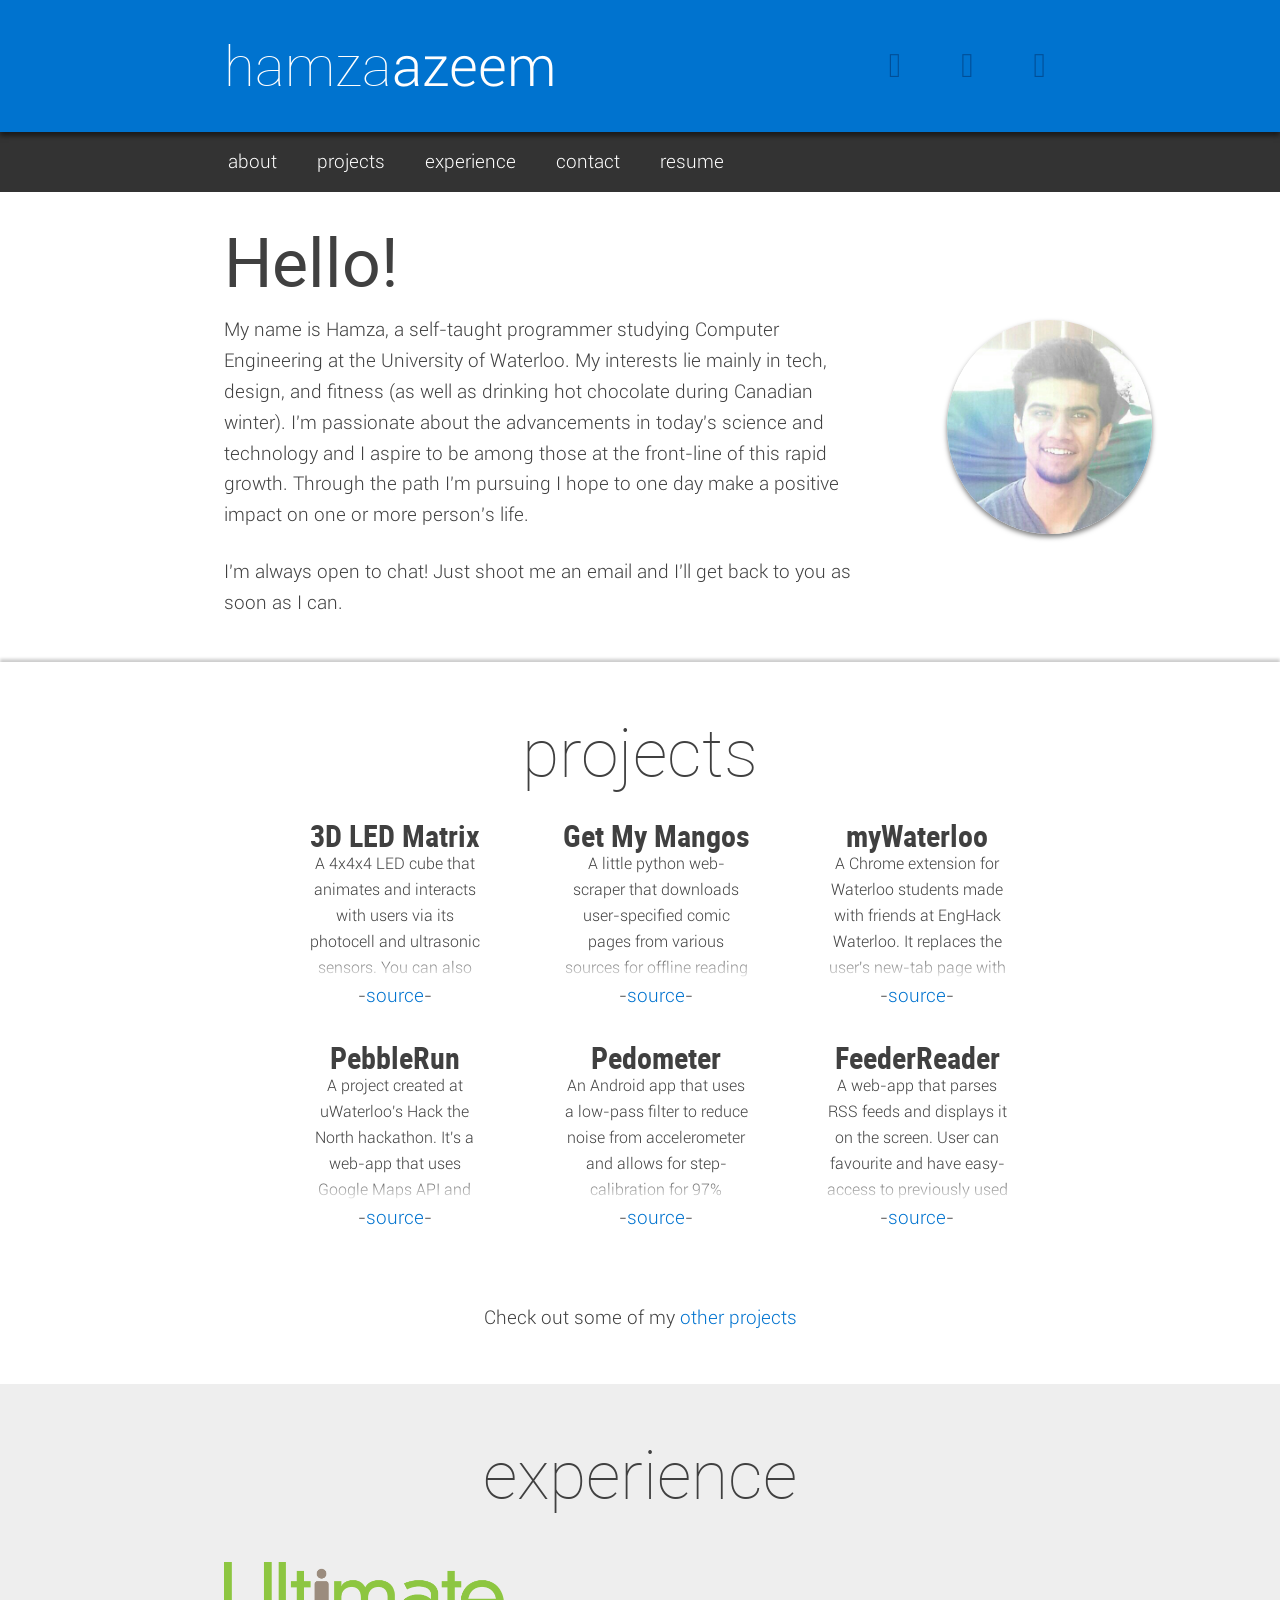
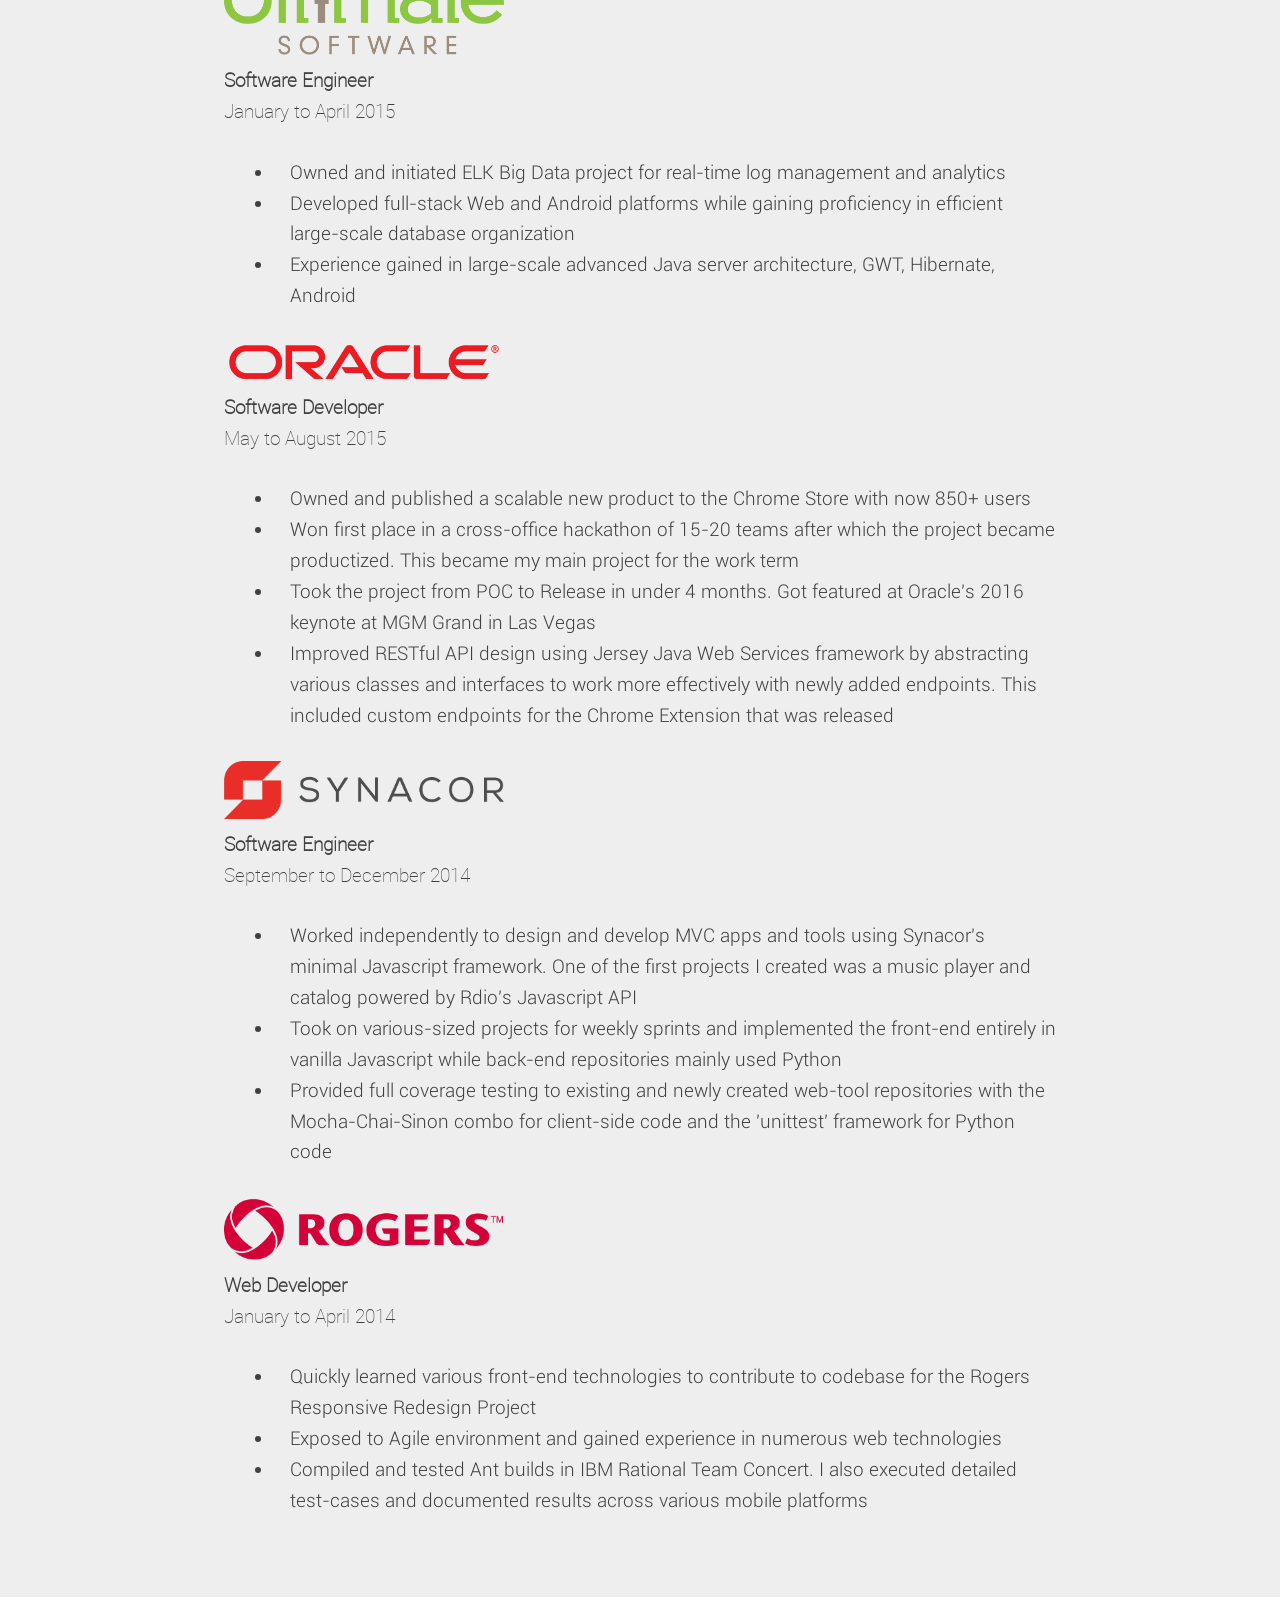
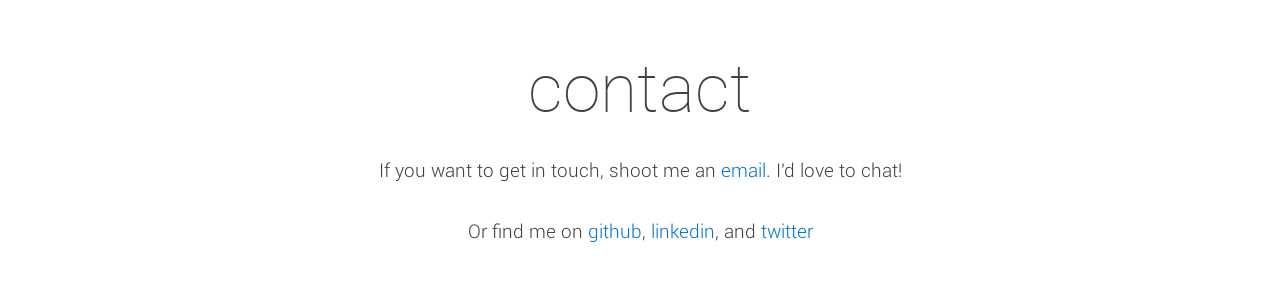
==== index.html @ fb61b5f9 "Updated index and images" ====
<!doctype html><html><head><meta charset=utf-8><meta http-equiv=X-UA-Compatible content="IE=edge"><meta name=viewport content="width=device-width, initial-scale=1"><title>Hamza Azeem</title><link rel=manifest href=manifest.json><meta name=mobile-web-app-capable content=yes><meta name=viewport content="width=device-width, initial-scale=1.0, maximum-scale=1.0, user-scalable=no"><meta name=HandheldFriendly content=true><meta name=application-name content="Hamza Azeem Personal Site"><meta name=description content="Hamza Azeem's personal site"><link rel=icon sizes=192x192 href=images/touch/chrome-touch-icon-192x192.png><link rel="shortcut icon" href=images/webicon.png><meta name=apple-mobile-web-app-capable content=yes><meta name=apple-mobile-web-app-status-bar-style content=black><meta name=apple-mobile-web-app-title content="Hamza Azeem Personal Site"><link rel=apple-touch-icon href=images/touch/apple-touch-icon.png><meta name=msapplication-TileImage content=images/touch/ms-touch-icon-144x144-precomposed.png><meta name=msapplication-TileColor content=#3372DF><meta name=theme-color content=#0073CF><link rel=stylesheet href=styles/main.css></head><body><div id=top-wrap><header class="app-bar promote-layer"><div class=app-bar-container><button class="menu fa fa-bars"></button><h1 class=logo>hamza<span>azeem</span></h1><div id=profile-icons><ul id=icon-list><li><a href=mailto:hamzaazeem1@gmail.com class="fa fa-envelope"></a></li><li><a href=http://github.com/hamzaazeem class="fa fa-github-alt" target=_blank></a></li><li><a href=http://linkedin.com/in/hamzaazeem class="fa fa-linkedin" target=_blank></a></li></ul></div><section class=app-bar-actions></section></div></header><nav class="navdrawer-container promote-layer"><h4>MENU</h4><ul><li><a href=#>about</a></li><li><a href=#projects_head>projects</a></li><li><a href=#experience_head>experience</a></li><li><a href=#contact>contact</a></li><li><a href=resume.pdf>resume</a></li></ul></nav></div><div id=container><section id=about><img src=./images/me.jpg alt=selfpic id=pic><div class=wrap><h1>Hello!</h1><p>My name is Hamza, a self-taught programmer studying Computer Engineering at the University of Waterloo. My interests lie mainly in tech, design, and fitness (as well as drinking hot chocolate during Canadian winter). I'm passionate about the advancements in today's science and technology and I aspire to be among those at the front-line of this rapid growth. Through the path I'm pursuing I hope to one day make a positive impact on one or more person's life.</p><br><p>I'm always open to chat! Just shoot me an email and I'll get back to you as soon as I can.</p></div></section><main><section id=projects><div class=wrap><h1 id=projects_head>projects</h1><ul id=projects-list><li><h3>3D LED Matrix</h3><p class=project-desc>A 4x4x4 LED cube that animates and interacts with users via its photocell and ultrasonic sensors. You can also control specific LEDs through a bluetooth module with an Android device<br></p><span class=read-more></span><p>-<a href=http://github.com/HamzaAzeem/Three_Dimensional_LED_Matrix target=_blank>source</a>-</p><br></li><li><h3>Get My Mangos</h3><p class=project-desc>A little python web-scraper that downloads user-specified comic pages from various sources for offline reading<br></p><span class=read-more></span><p>-<a href=http://github.com/HamzaAzeem/get_my_mangos target=_blank>source</a>-</p><br></li><li><h3>myWaterloo</h3><p class=project-desc>A Chrome extension for Waterloo students made with friends at EngHack Waterloo. It replaces the user's new-tab page with cafeteria menu, a todo list, weather, and more<br></p><span class=read-more></span><p>-<a href=https://github.com/RaunaqSuri/ENGHACK-2014 target=_blank>source</a>-</p><br></li><li><h3>PebbleRun</h3><p class=project-desc>A project created at uWaterloo's Hack the North hackathon. It's a web-app that uses Google Maps API and loads routes to the user's Pebble watch for offline navigation for their bike-ride or morning/afternoon jog<br></p><span class=read-more></span><p>-<a href=http://github.com/HamzaAzeem/PebbleRun target=_blank>source</a>-</p><br></li><li><h3>Pedometer</h3><p class=project-desc>An Android app that uses a low-pass filter to reduce noise from accelerometer and allows for step-calibration for 97% accuracy<br></p><span class=read-more></span><p>-<a href=http://github.com/HamzaAzeem/Pedometer target=_blank>source</a>-</p><br></li><li><h3>FeederReader</h3><p class=project-desc>A web-app that parses RSS feeds and displays it on the screen. User can favourite and have easy-access to previously used RSS feeds<br></p><span class=read-more></span><p>-<a href=http://github.com/HamzaAzeem/FeederReader target=_blank>source</a>-</p><br></li></ul><p id=more-projects>Check out some of my <a href="http://github.com/HamzaAzeem/">other projects</a></p></div></section><section id=experience><div class=wrap><h1 id=experience_head>experience</h1><div class=job id=ultimate><div class=company-logo-holder><a href=http://ultimatesoftware.com><img src=./images/ultimate.png alt="Ultimate logo"></a><p class=job-title><b>Software Engineer</b><br>January to April 2015</p></div><ul class=job-desc><li>Owned and initiated ELK Big Data project for real-time log management and analytics</li><li>Developed full-stack Web and Android platforms while gaining proficiency in efficient large-scale database organization</li><li>Experience gained in large-scale advanced Java server architecture, GWT, Hibernate, Android</li></ul></div><div class=job id=oracle><div class=company-logo-holder><a href=http://oracle.com><img src=./images/oracle.png alt="Oracle logo"></a><p class=job-title><b>Software Developer</b><br>May to August 2015</p></div><ul class=job-desc><li>Owned and published a scalable new product to the Chrome Store with now 850+ users</li><li>Won first place in a cross-office hackathon of 15-20 teams after which the project became productized. This became my main project for the work term</li><li>Took the project from POC to Release in under 4 months. Got featured at Oracle's 2016 keynote at MGM Grand in Las Vegas</li><li>Improved RESTful API design using Jersey Java Web Services framework by abstracting various classes and interfaces to work more effectively with newly added endpoints. This included custom endpoints for the Chrome Extension that was released</li></ul></div><div class=job id=synacor><div class=company-logo-holder><a href=http://synacor.com><img src=./images/synacor.png alt="Synacor logo"></a><p class=job-title><b>Software Engineer</b><br>September to December 2014</p></div><ul class=job-desc><li>Worked independently to design and develop MVC apps and tools using Synacor's minimal Javascript framework. One of the first projects I created was a music player and catalog powered by Rdio's Javascript API</li><li>Took on various-sized projects for weekly sprints and implemented the front-end entirely in vanilla Javascript while back-end repositories mainly used Python</li><li>Provided full coverage testing to existing and newly created web-tool repositories with the Mocha-Chai-Sinon combo for client-side code and the 'unittest' framework for Python code</li></ul></div><div class=job id=rogers><div class=company-logo-holder><a href=http://rogers.com><img src=./images/rogers.png alt="Rogers logo"></a><p class=job-title><b>Web Developer</b><br>January to April 2014</p></div><ul class=job-desc><li>Quickly learned various front-end technologies to contribute to codebase for the Rogers Responsive Redesign Project</li><li>Exposed to Agile environment and gained experience in numerous web technologies</li><li>Compiled and tested Ant builds in IBM Rational Team Concert. I also executed detailed test-cases and documented results across various mobile platforms</li></ul></div></div></section><section id=contact><div class=wrap><h1>contact</h1><p>If you want to get in touch, shoot me an <a href=mailto:hamzaazeem1@gmail.com>email</a>. I'd love to chat!</p><p>Or find me on <a href=http://github.com/HamzaAzeem>github</a>, <a href=http://linkedin.com/in/HamzaAzeem>linkedin</a>, and <a href=http://twitter.com/hamzaazeem_>twitter</a></p></div></section></main></div><script src=scripts/main.min.js></script><script>
      (function(i,s,o,g,r,a,m){i['GoogleAnalyticsObject']=r;i[r]=i[r]||function(){
      (i[r].q=i[r].q||[]).push(arguments)},i[r].l=1*new Date();a=s.createElement(o),
      m=s.getElementsByTagName(o)[0];a.async=1;a.src=g;m.parentNode.insertBefore(a,m)
      })(window,document,'script','//www.google-analytics.com/analytics.js','ga');

      ga('create', 'UA-51267004-3', 'auto');
      ga('send', 'pageview');
  </script></body></html>
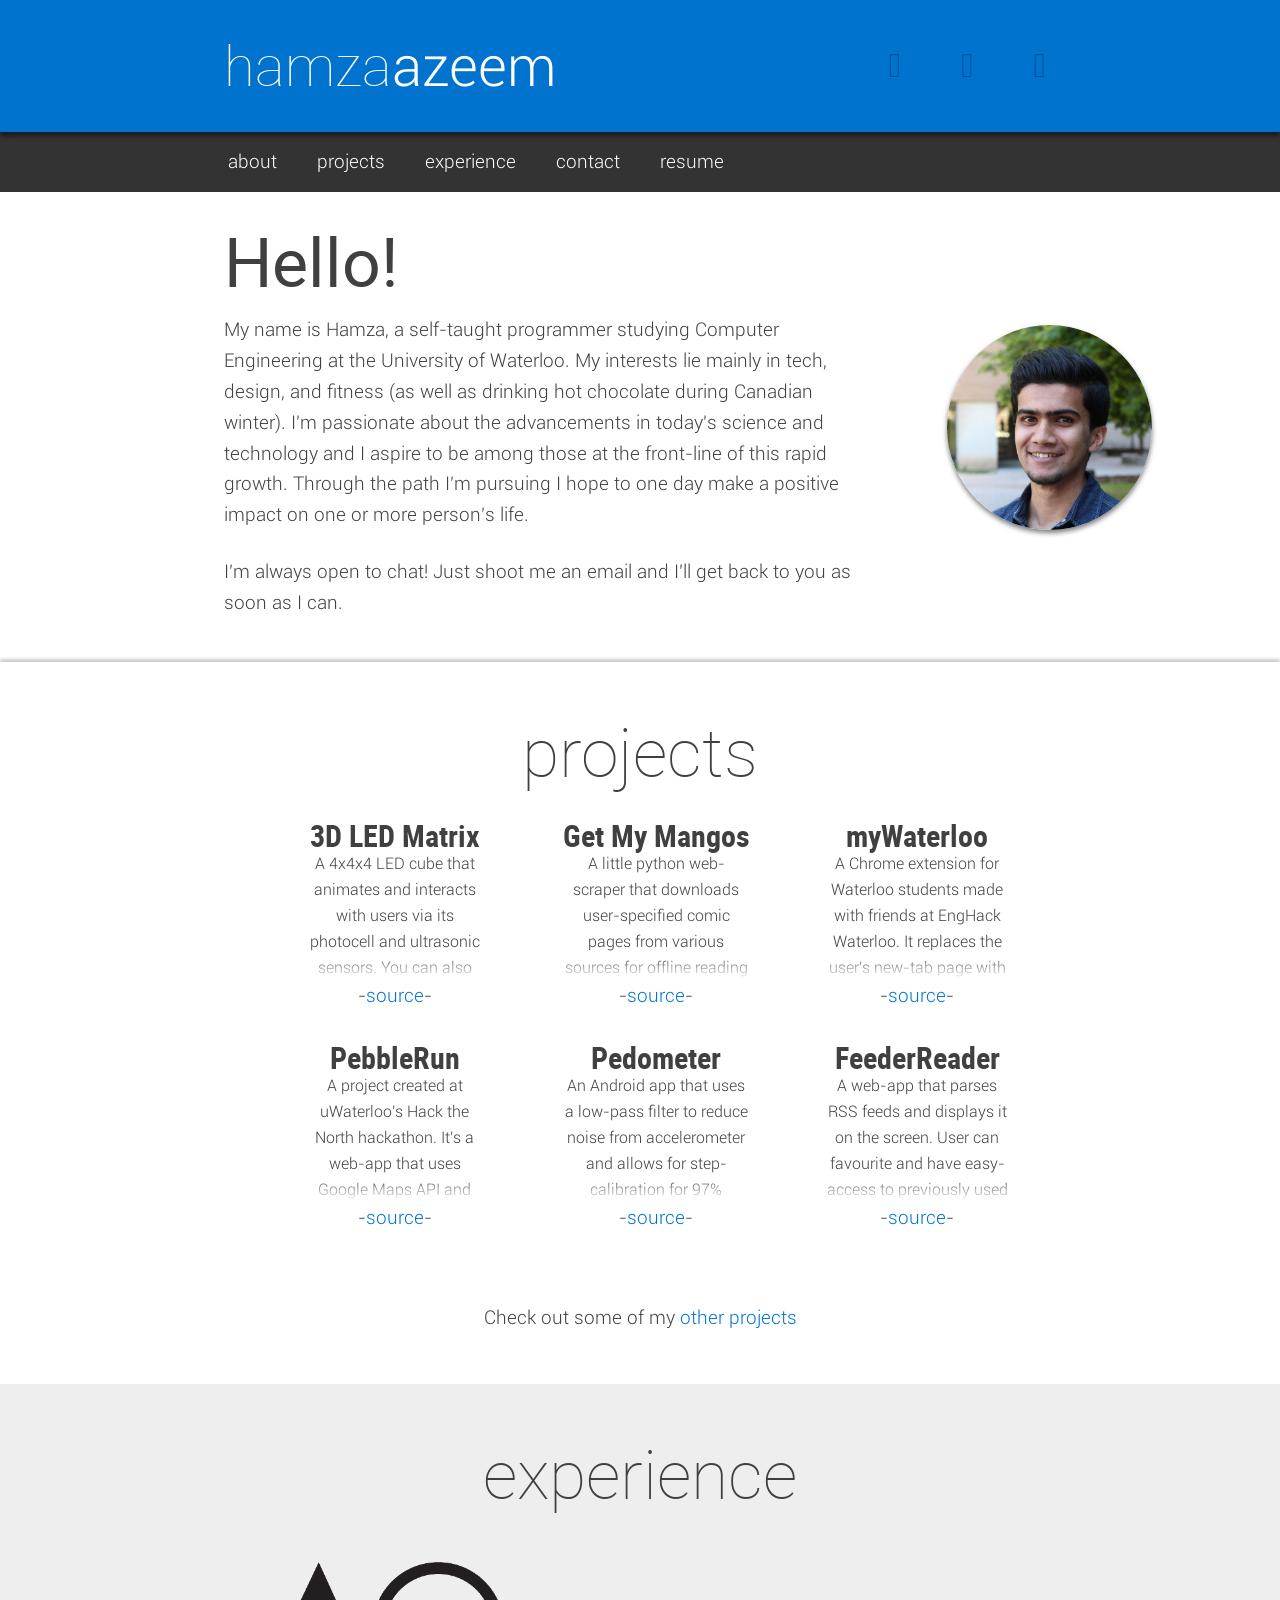
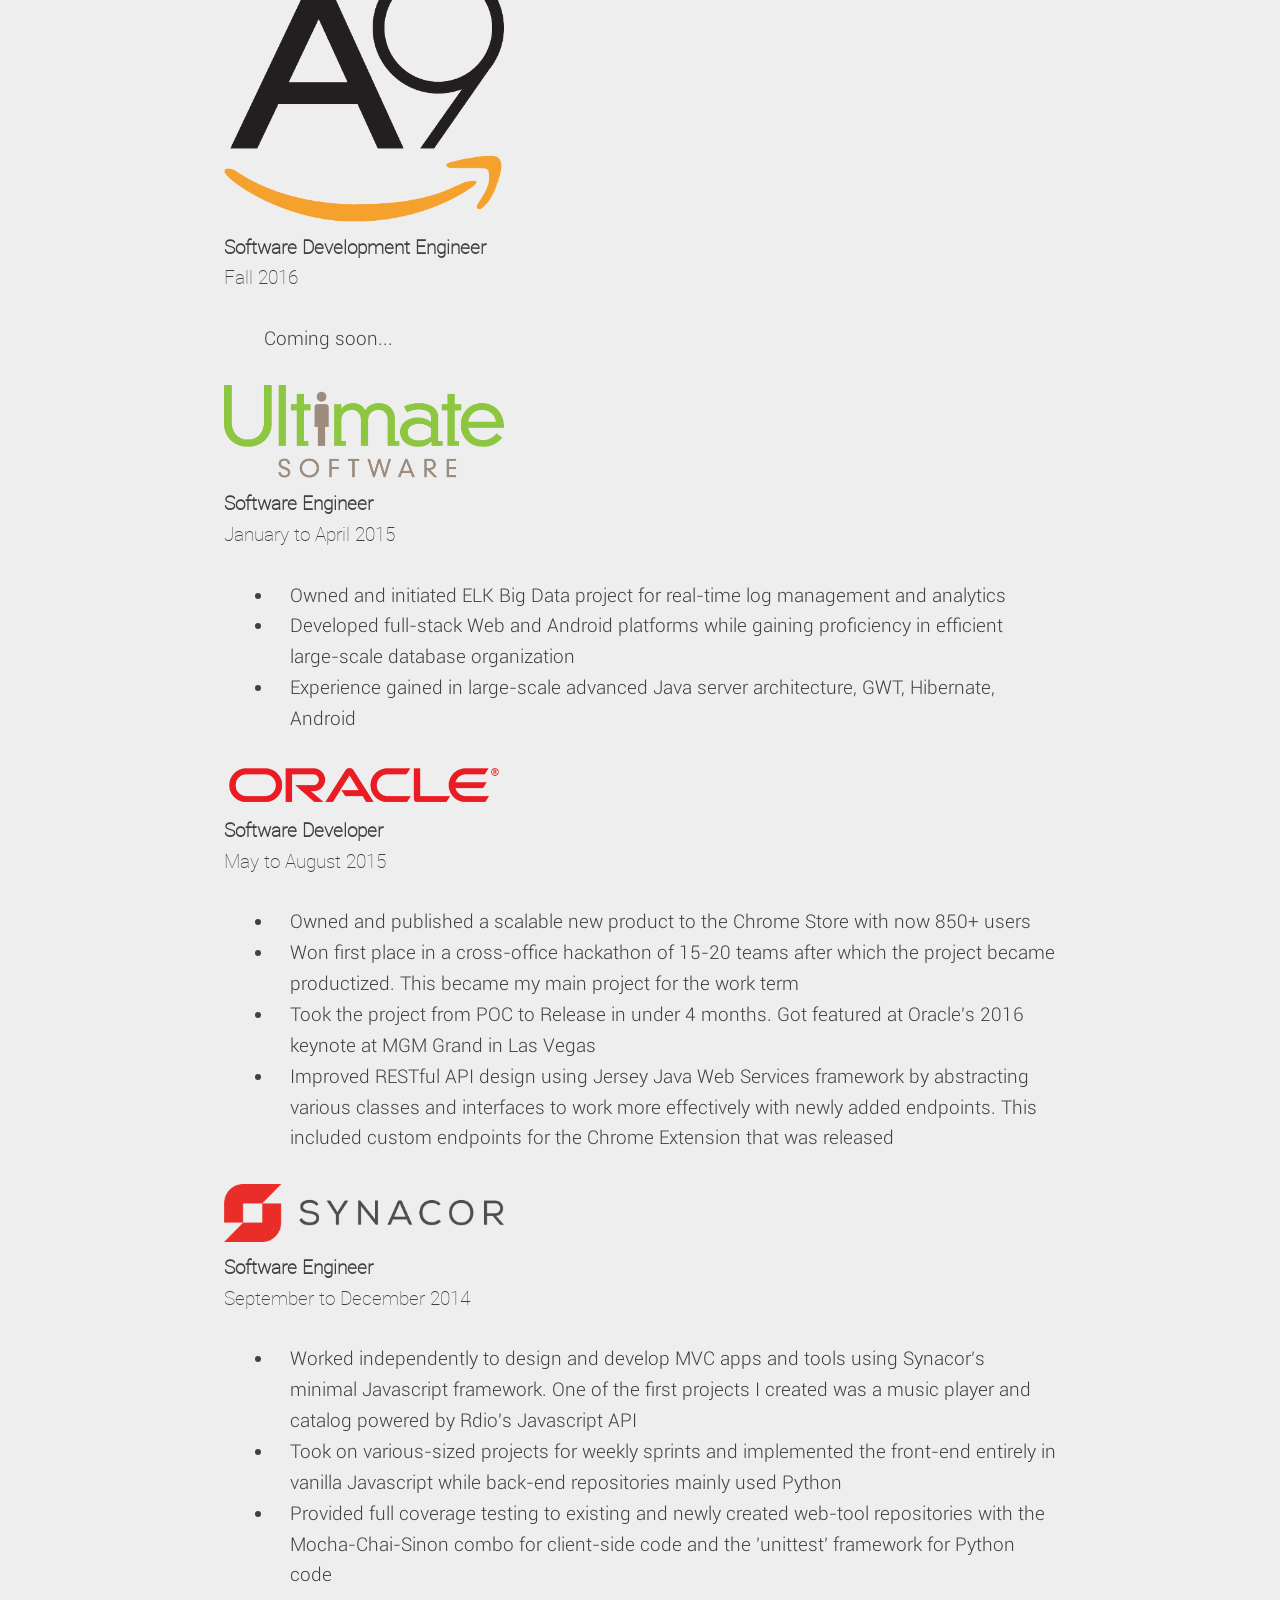
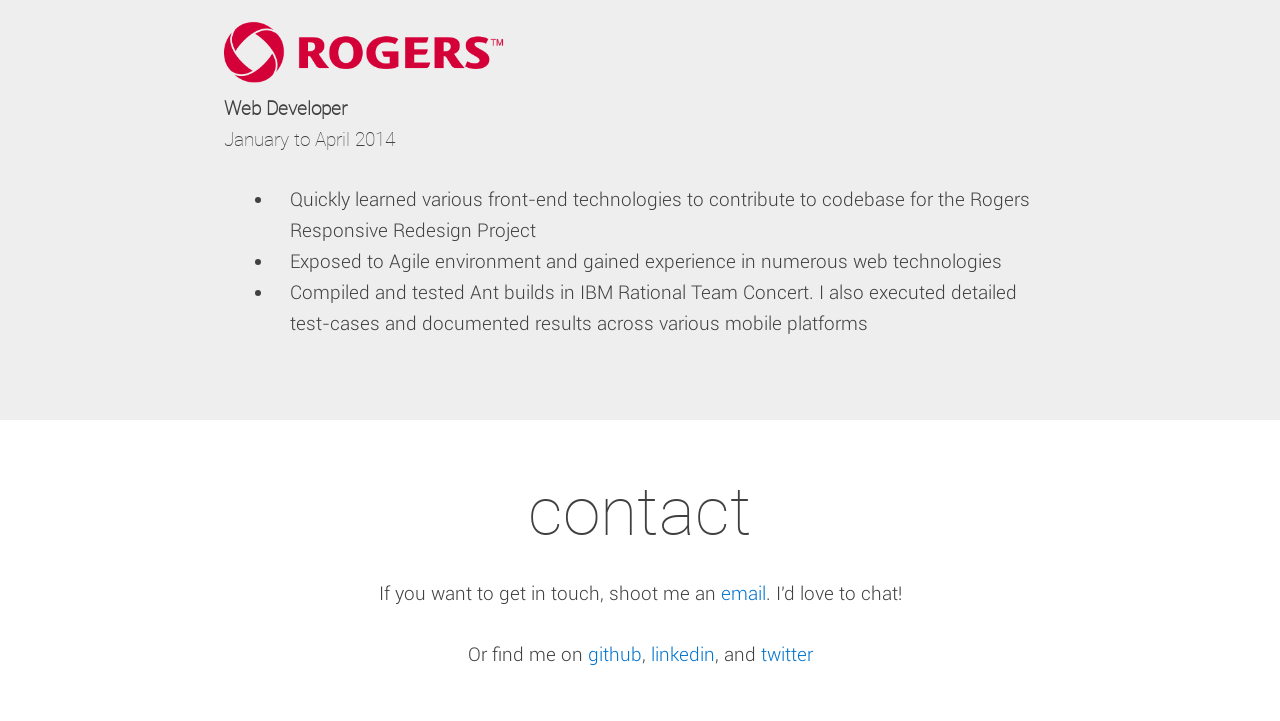
==== commit 7d5b23d3: "A9 init" ====
--- a/index.html
+++ b/index.html
@@ -1,4 +1,4 @@
-<!doctype html><html><head><meta charset=utf-8><meta http-equiv=X-UA-Compatible content="IE=edge"><meta name=viewport content="width=device-width, initial-scale=1"><title>Hamza Azeem</title><link rel=manifest href=manifest.json><meta name=mobile-web-app-capable content=yes><meta name=viewport content="width=device-width, initial-scale=1.0, maximum-scale=1.0, user-scalable=no"><meta name=HandheldFriendly content=true><meta name=application-name content="Hamza Azeem Personal Site"><meta name=description content="Hamza Azeem's personal site"><link rel=icon sizes=192x192 href=images/touch/chrome-touch-icon-192x192.png><link rel="shortcut icon" href=images/webicon.png><meta name=apple-mobile-web-app-capable content=yes><meta name=apple-mobile-web-app-status-bar-style content=black><meta name=apple-mobile-web-app-title content="Hamza Azeem Personal Site"><link rel=apple-touch-icon href=images/touch/apple-touch-icon.png><meta name=msapplication-TileImage content=images/touch/ms-touch-icon-144x144-precomposed.png><meta name=msapplication-TileColor content=#3372DF><meta name=theme-color content=#0073CF><link rel=stylesheet href=styles/main.css></head><body><div id=top-wrap><header class="app-bar promote-layer"><div class=app-bar-container><button class="menu fa fa-bars"></button><h1 class=logo>hamza<span>azeem</span></h1><div id=profile-icons><ul id=icon-list><li><a href=mailto:hamzaazeem1@gmail.com class="fa fa-envelope"></a></li><li><a href=http://github.com/hamzaazeem class="fa fa-github-alt" target=_blank></a></li><li><a href=http://linkedin.com/in/hamzaazeem class="fa fa-linkedin" target=_blank></a></li></ul></div><section class=app-bar-actions></section></div></header><nav class="navdrawer-container promote-layer"><h4>MENU</h4><ul><li><a href=#>about</a></li><li><a href=#projects_head>projects</a></li><li><a href=#experience_head>experience</a></li><li><a href=#contact>contact</a></li><li><a href=resume.pdf>resume</a></li></ul></nav></div><div id=container><section id=about><img src=./images/me.jpg alt=selfpic id=pic><div class=wrap><h1>Hello!</h1><p>My name is Hamza, a self-taught programmer studying Computer Engineering at the University of Waterloo. My interests lie mainly in tech, design, and fitness (as well as drinking hot chocolate during Canadian winter). I'm passionate about the advancements in today's science and technology and I aspire to be among those at the front-line of this rapid growth. Through the path I'm pursuing I hope to one day make a positive impact on one or more person's life.</p><br><p>I'm always open to chat! Just shoot me an email and I'll get back to you as soon as I can.</p></div></section><main><section id=projects><div class=wrap><h1 id=projects_head>projects</h1><ul id=projects-list><li><h3>3D LED Matrix</h3><p class=project-desc>A 4x4x4 LED cube that animates and interacts with users via its photocell and ultrasonic sensors. You can also control specific LEDs through a bluetooth module with an Android device<br></p><span class=read-more></span><p>-<a href=http://github.com/HamzaAzeem/Three_Dimensional_LED_Matrix target=_blank>source</a>-</p><br></li><li><h3>Get My Mangos</h3><p class=project-desc>A little python web-scraper that downloads user-specified comic pages from various sources for offline reading<br></p><span class=read-more></span><p>-<a href=http://github.com/HamzaAzeem/get_my_mangos target=_blank>source</a>-</p><br></li><li><h3>myWaterloo</h3><p class=project-desc>A Chrome extension for Waterloo students made with friends at EngHack Waterloo. It replaces the user's new-tab page with cafeteria menu, a todo list, weather, and more<br></p><span class=read-more></span><p>-<a href=https://github.com/RaunaqSuri/ENGHACK-2014 target=_blank>source</a>-</p><br></li><li><h3>PebbleRun</h3><p class=project-desc>A project created at uWaterloo's Hack the North hackathon. It's a web-app that uses Google Maps API and loads routes to the user's Pebble watch for offline navigation for their bike-ride or morning/afternoon jog<br></p><span class=read-more></span><p>-<a href=http://github.com/HamzaAzeem/PebbleRun target=_blank>source</a>-</p><br></li><li><h3>Pedometer</h3><p class=project-desc>An Android app that uses a low-pass filter to reduce noise from accelerometer and allows for step-calibration for 97% accuracy<br></p><span class=read-more></span><p>-<a href=http://github.com/HamzaAzeem/Pedometer target=_blank>source</a>-</p><br></li><li><h3>FeederReader</h3><p class=project-desc>A web-app that parses RSS feeds and displays it on the screen. User can favourite and have easy-access to previously used RSS feeds<br></p><span class=read-more></span><p>-<a href=http://github.com/HamzaAzeem/FeederReader target=_blank>source</a>-</p><br></li></ul><p id=more-projects>Check out some of my <a href="http://github.com/HamzaAzeem/">other projects</a></p></div></section><section id=experience><div class=wrap><h1 id=experience_head>experience</h1><div class=job id=ultimate><div class=company-logo-holder><a href=http://ultimatesoftware.com><img src=./images/ultimate.png alt="Ultimate logo"></a><p class=job-title><b>Software Engineer</b><br>January to April 2015</p></div><ul class=job-desc><li>Owned and initiated ELK Big Data project for real-time log management and analytics</li><li>Developed full-stack Web and Android platforms while gaining proficiency in efficient large-scale database organization</li><li>Experience gained in large-scale advanced Java server architecture, GWT, Hibernate, Android</li></ul></div><div class=job id=oracle><div class=company-logo-holder><a href=http://oracle.com><img src=./images/oracle.png alt="Oracle logo"></a><p class=job-title><b>Software Developer</b><br>May to August 2015</p></div><ul class=job-desc><li>Owned and published a scalable new product to the Chrome Store with now 850+ users</li><li>Won first place in a cross-office hackathon of 15-20 teams after which the project became productized. This became my main project for the work term</li><li>Took the project from POC to Release in under 4 months. Got featured at Oracle's 2016 keynote at MGM Grand in Las Vegas</li><li>Improved RESTful API design using Jersey Java Web Services framework by abstracting various classes and interfaces to work more effectively with newly added endpoints. This included custom endpoints for the Chrome Extension that was released</li></ul></div><div class=job id=synacor><div class=company-logo-holder><a href=http://synacor.com><img src=./images/synacor.png alt="Synacor logo"></a><p class=job-title><b>Software Engineer</b><br>September to December 2014</p></div><ul class=job-desc><li>Worked independently to design and develop MVC apps and tools using Synacor's minimal Javascript framework. One of the first projects I created was a music player and catalog powered by Rdio's Javascript API</li><li>Took on various-sized projects for weekly sprints and implemented the front-end entirely in vanilla Javascript while back-end repositories mainly used Python</li><li>Provided full coverage testing to existing and newly created web-tool repositories with the Mocha-Chai-Sinon combo for client-side code and the 'unittest' framework for Python code</li></ul></div><div class=job id=rogers><div class=company-logo-holder><a href=http://rogers.com><img src=./images/rogers.png alt="Rogers logo"></a><p class=job-title><b>Web Developer</b><br>January to April 2014</p></div><ul class=job-desc><li>Quickly learned various front-end technologies to contribute to codebase for the Rogers Responsive Redesign Project</li><li>Exposed to Agile environment and gained experience in numerous web technologies</li><li>Compiled and tested Ant builds in IBM Rational Team Concert. I also executed detailed test-cases and documented results across various mobile platforms</li></ul></div></div></section><section id=contact><div class=wrap><h1>contact</h1><p>If you want to get in touch, shoot me an <a href=mailto:hamzaazeem1@gmail.com>email</a>. I'd love to chat!</p><p>Or find me on <a href=http://github.com/HamzaAzeem>github</a>, <a href=http://linkedin.com/in/HamzaAzeem>linkedin</a>, and <a href=http://twitter.com/hamzaazeem_>twitter</a></p></div></section></main></div><script src=scripts/main.min.js></script><script>
+<!doctype html><html><head><meta charset=utf-8><meta http-equiv=X-UA-Compatible content="IE=edge"><meta name=viewport content="width=device-width, initial-scale=1"><title>Hamza Azeem</title><link rel=manifest href=manifest.json><meta name=mobile-web-app-capable content=yes><meta name=viewport content="width=device-width, initial-scale=1.0, maximum-scale=1.0, user-scalable=no"><meta name=HandheldFriendly content=true><meta name=application-name content="Hamza Azeem Personal Site"><meta name=description content="Hamza Azeem's personal site"><link rel=icon sizes=192x192 href=images/touch/chrome-touch-icon-192x192.png><link rel="shortcut icon" href=images/webicon.png><meta name=apple-mobile-web-app-capable content=yes><meta name=apple-mobile-web-app-status-bar-style content=black><meta name=apple-mobile-web-app-title content="Hamza Azeem Personal Site"><link rel=apple-touch-icon href=images/touch/apple-touch-icon.png><meta name=msapplication-TileImage content=images/touch/ms-touch-icon-144x144-precomposed.png><meta name=msapplication-TileColor content=#3372DF><meta name=theme-color content=#0073CF><link rel=stylesheet href=styles/main.css></head><body><div id=top-wrap><header class="app-bar promote-layer"><div class=app-bar-container><button class="menu fa fa-bars"></button><h1 class=logo>hamza<span>azeem</span></h1><div id=profile-icons><ul id=icon-list><li><a href=mailto:hamzaazeem1@gmail.com class="fa fa-envelope"></a></li><li><a href=http://github.com/hamzaazeem class="fa fa-github-alt" target=_blank></a></li><li><a href=http://linkedin.com/in/hamzaazeem class="fa fa-linkedin" target=_blank></a></li></ul></div><section class=app-bar-actions></section></div></header><nav class="navdrawer-container promote-layer"><h4>MENU</h4><ul><li><a href=#>about</a></li><li><a href=#projects_head>projects</a></li><li><a href=#experience_head>experience</a></li><li><a href=#contact>contact</a></li><li><a href=resume.pdf>resume</a></li></ul></nav></div><div id=container><section id=about><img src=./images/me.jpg alt=selfpic id=pic><div class=wrap><h1>Hello!</h1><p>My name is Hamza, a self-taught programmer studying Computer Engineering at the University of Waterloo. My interests lie mainly in tech, design, and fitness (as well as drinking hot chocolate during Canadian winter). I'm passionate about the advancements in today's science and technology and I aspire to be among those at the front-line of this rapid growth. Through the path I'm pursuing I hope to one day make a positive impact on one or more person's life.</p><br><p>I'm always open to chat! Just shoot me an email and I'll get back to you as soon as I can.</p></div></section><main><section id=projects><div class=wrap><h1 id=projects_head>projects</h1><ul id=projects-list><li><h3>3D LED Matrix</h3><p class=project-desc>A 4x4x4 LED cube that animates and interacts with users via its photocell and ultrasonic sensors. You can also control specific LEDs through a bluetooth module with an Android device<br></p><span class=read-more></span><p>-<a href=http://github.com/HamzaAzeem/Three_Dimensional_LED_Matrix target=_blank>source</a>-</p><br></li><li><h3>Get My Mangos</h3><p class=project-desc>A little python web-scraper that downloads user-specified comic pages from various sources for offline reading<br></p><span class=read-more></span><p>-<a href=http://github.com/HamzaAzeem/get_my_mangos target=_blank>source</a>-</p><br></li><li><h3>myWaterloo</h3><p class=project-desc>A Chrome extension for Waterloo students made with friends at EngHack Waterloo. It replaces the user's new-tab page with cafeteria menu, a todo list, weather, and more<br></p><span class=read-more></span><p>-<a href=https://github.com/RaunaqSuri/ENGHACK-2014 target=_blank>source</a>-</p><br></li><li><h3>PebbleRun</h3><p class=project-desc>A project created at uWaterloo's Hack the North hackathon. It's a web-app that uses Google Maps API and loads routes to the user's Pebble watch for offline navigation for their bike-ride or morning/afternoon jog<br></p><span class=read-more></span><p>-<a href=http://github.com/HamzaAzeem/PebbleRun target=_blank>source</a>-</p><br></li><li><h3>Pedometer</h3><p class=project-desc>An Android app that uses a low-pass filter to reduce noise from accelerometer and allows for step-calibration for 97% accuracy<br></p><span class=read-more></span><p>-<a href=http://github.com/HamzaAzeem/Pedometer target=_blank>source</a>-</p><br></li><li><h3>FeederReader</h3><p class=project-desc>A web-app that parses RSS feeds and displays it on the screen. User can favourite and have easy-access to previously used RSS feeds<br></p><span class=read-more></span><p>-<a href=http://github.com/HamzaAzeem/FeederReader target=_blank>source</a>-</p><br></li></ul><p id=more-projects>Check out some of my <a href="http://github.com/HamzaAzeem/">other projects</a></p></div></section><section id=experience><div class=wrap><h1 id=experience_head>experience</h1><div class=job id=a9><div class=company-logo-holder><a href=http://a9.com><img src=./images/a9.png alt="A9 logo"></a><p class=job-title><b>Software Development Engineer</b><br>Fall 2016</p></div><ul class=job-desc>Coming soon...</ul></div><div class=job id=ultimate><div class=company-logo-holder><a href=http://ultimatesoftware.com><img src=./images/ultimate.png alt="Ultimate logo"></a><p class=job-title><b>Software Engineer</b><br>January to April 2015</p></div><ul class=job-desc><li>Owned and initiated ELK Big Data project for real-time log management and analytics</li><li>Developed full-stack Web and Android platforms while gaining proficiency in efficient large-scale database organization</li><li>Experience gained in large-scale advanced Java server architecture, GWT, Hibernate, Android</li></ul></div><div class=job id=oracle><div class=company-logo-holder><a href=http://oracle.com><img src=./images/oracle.png alt="Oracle logo"></a><p class=job-title><b>Software Developer</b><br>May to August 2015</p></div><ul class=job-desc><li>Owned and published a scalable new product to the Chrome Store with now 850+ users</li><li>Won first place in a cross-office hackathon of 15-20 teams after which the project became productized. This became my main project for the work term</li><li>Took the project from POC to Release in under 4 months. Got featured at Oracle's 2016 keynote at MGM Grand in Las Vegas</li><li>Improved RESTful API design using Jersey Java Web Services framework by abstracting various classes and interfaces to work more effectively with newly added endpoints. This included custom endpoints for the Chrome Extension that was released</li></ul></div><div class=job id=synacor><div class=company-logo-holder><a href=http://synacor.com><img src=./images/synacor.png alt="Synacor logo"></a><p class=job-title><b>Software Engineer</b><br>September to December 2014</p></div><ul class=job-desc><li>Worked independently to design and develop MVC apps and tools using Synacor's minimal Javascript framework. One of the first projects I created was a music player and catalog powered by Rdio's Javascript API</li><li>Took on various-sized projects for weekly sprints and implemented the front-end entirely in vanilla Javascript while back-end repositories mainly used Python</li><li>Provided full coverage testing to existing and newly created web-tool repositories with the Mocha-Chai-Sinon combo for client-side code and the 'unittest' framework for Python code</li></ul></div><div class=job id=rogers><div class=company-logo-holder><a href=http://rogers.com><img src=./images/rogers.png alt="Rogers logo"></a><p class=job-title><b>Web Developer</b><br>January to April 2014</p></div><ul class=job-desc><li>Quickly learned various front-end technologies to contribute to codebase for the Rogers Responsive Redesign Project</li><li>Exposed to Agile environment and gained experience in numerous web technologies</li><li>Compiled and tested Ant builds in IBM Rational Team Concert. I also executed detailed test-cases and documented results across various mobile platforms</li></ul></div></div></section><section id=contact><div class=wrap><h1>contact</h1><p>If you want to get in touch, shoot me an <a href=mailto:hamzaazeem1@gmail.com>email</a>. I'd love to chat!</p><p>Or find me on <a href=http://github.com/HamzaAzeem>github</a>, <a href=http://linkedin.com/in/HamzaAzeem>linkedin</a>, and <a href=http://twitter.com/hamzaazeem_>twitter</a></p></div></section></main></div><script src=scripts/main.min.js></script><script>
       (function(i,s,o,g,r,a,m){i['GoogleAnalyticsObject']=r;i[r]=i[r]||function(){
       (i[r].q=i[r].q||[]).push(arguments)},i[r].l=1*new Date();a=s.createElement(o),
       m=s.getElementsByTagName(o)[0];a.async=1;a.src=g;m.parentNode.insertBefore(a,m)
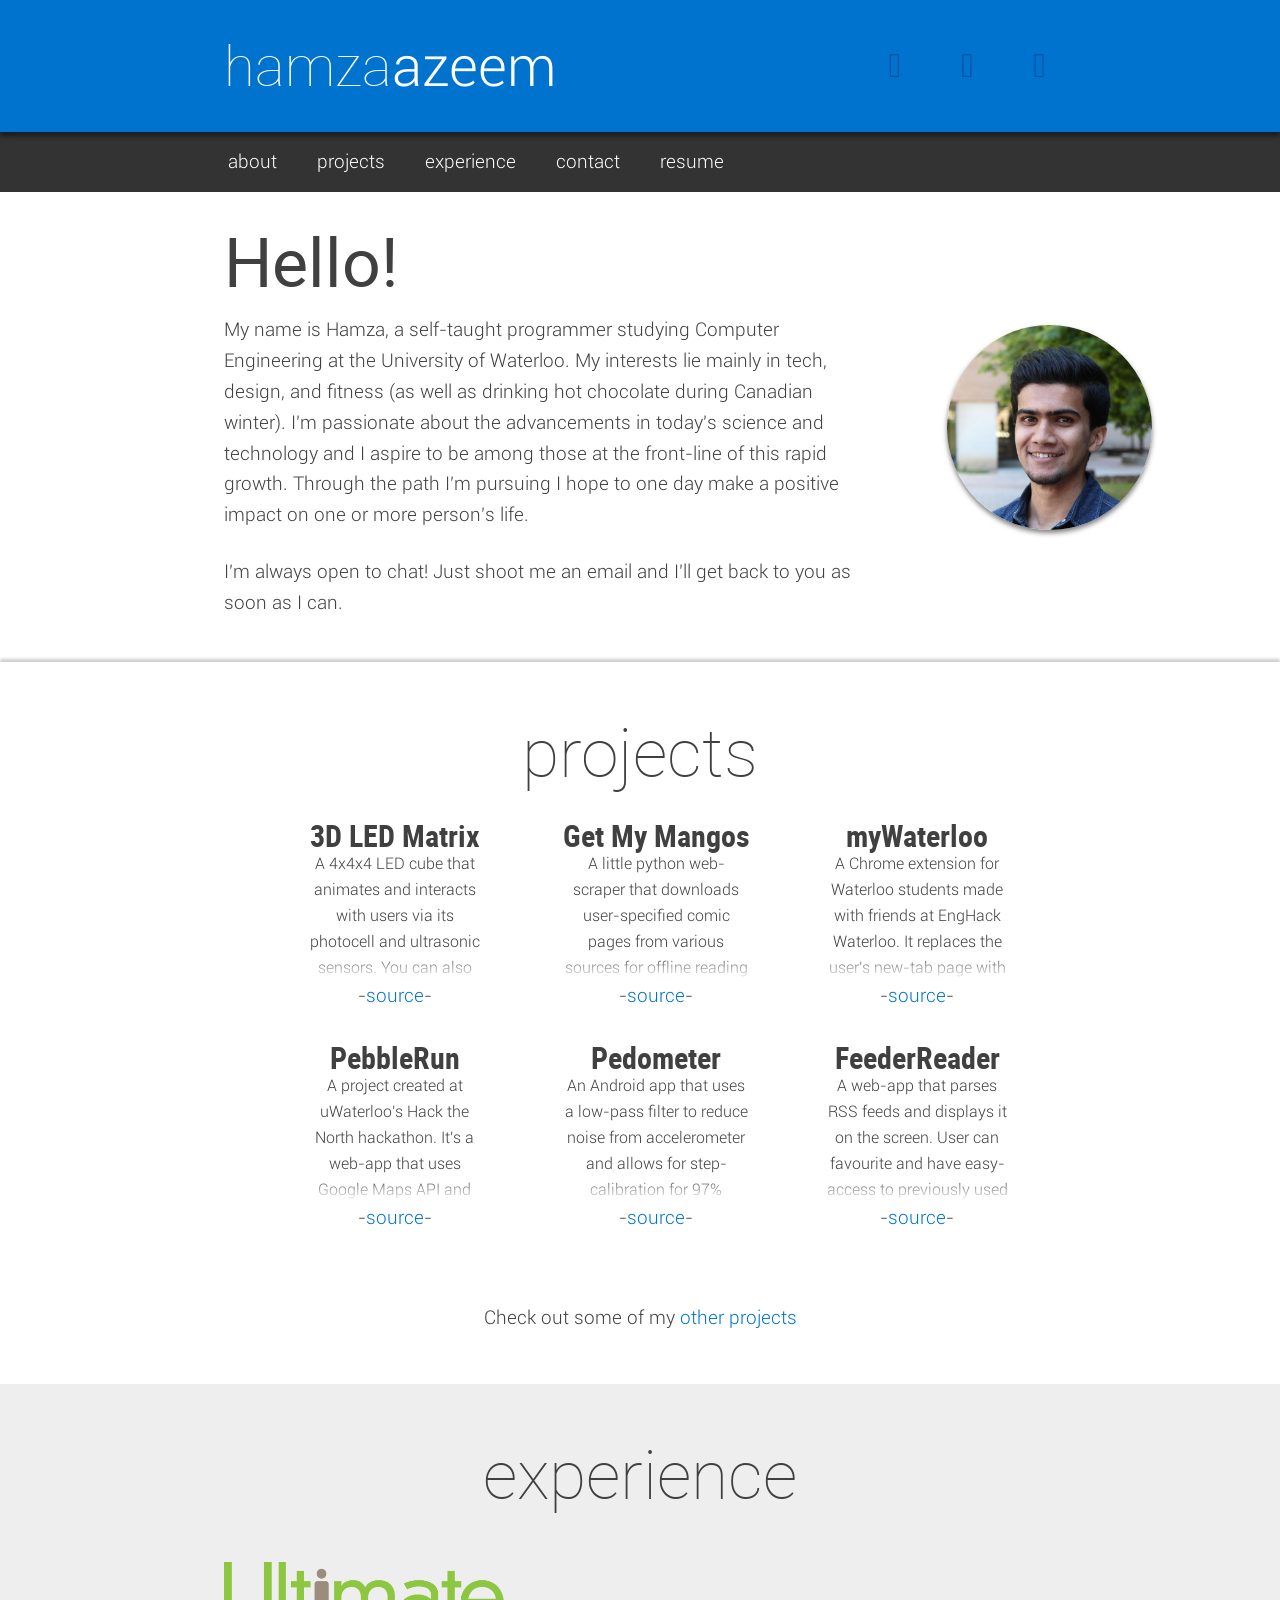
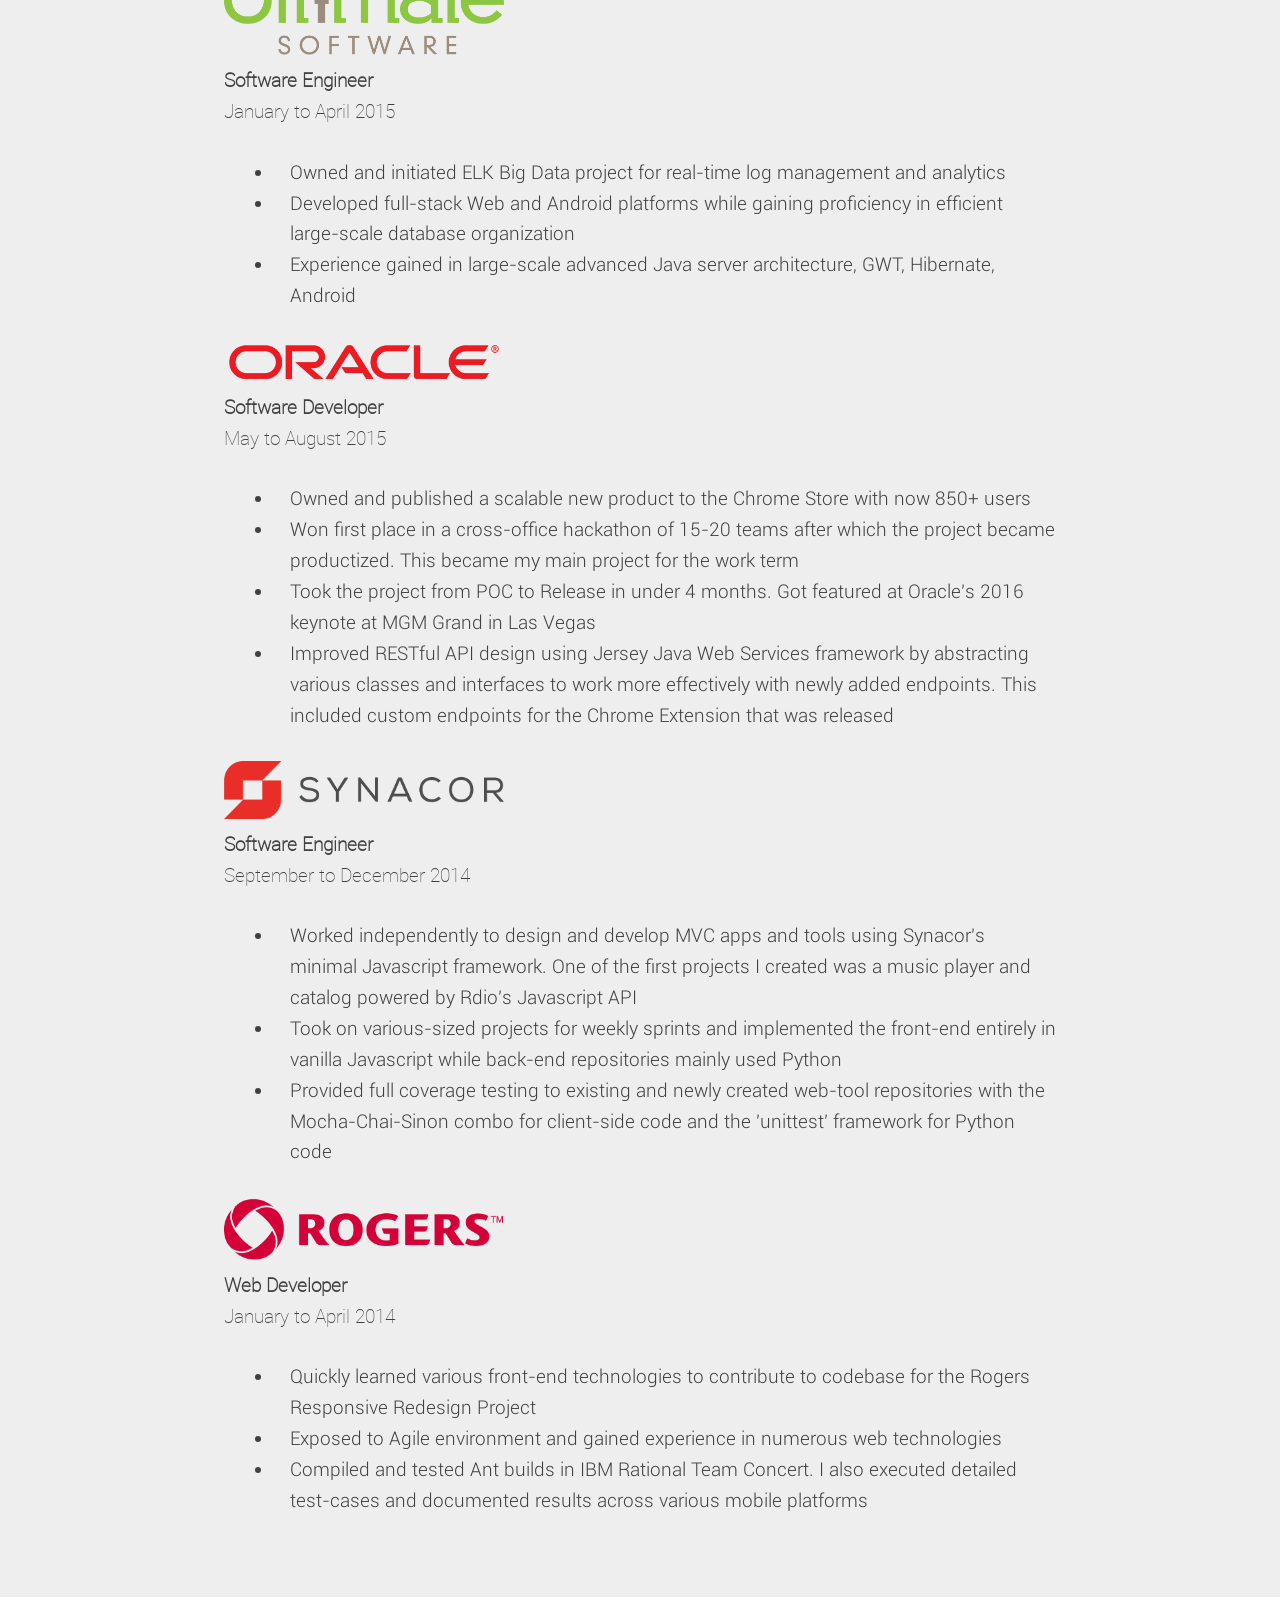
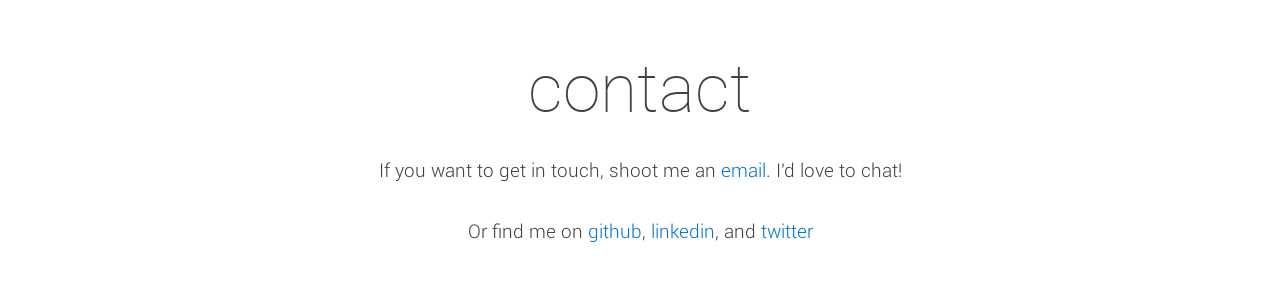
==== commit be0a57c4: "Undo A9 init" ====
--- a/index.html
+++ b/index.html
@@ -1,4 +1,4 @@
-<!doctype html><html><head><meta charset=utf-8><meta http-equiv=X-UA-Compatible content="IE=edge"><meta name=viewport content="width=device-width, initial-scale=1"><title>Hamza Azeem</title><link rel=manifest href=manifest.json><meta name=mobile-web-app-capable content=yes><meta name=viewport content="width=device-width, initial-scale=1.0, maximum-scale=1.0, user-scalable=no"><meta name=HandheldFriendly content=true><meta name=application-name content="Hamza Azeem Personal Site"><meta name=description content="Hamza Azeem's personal site"><link rel=icon sizes=192x192 href=images/touch/chrome-touch-icon-192x192.png><link rel="shortcut icon" href=images/webicon.png><meta name=apple-mobile-web-app-capable content=yes><meta name=apple-mobile-web-app-status-bar-style content=black><meta name=apple-mobile-web-app-title content="Hamza Azeem Personal Site"><link rel=apple-touch-icon href=images/touch/apple-touch-icon.png><meta name=msapplication-TileImage content=images/touch/ms-touch-icon-144x144-precomposed.png><meta name=msapplication-TileColor content=#3372DF><meta name=theme-color content=#0073CF><link rel=stylesheet href=styles/main.css></head><body><div id=top-wrap><header class="app-bar promote-layer"><div class=app-bar-container><button class="menu fa fa-bars"></button><h1 class=logo>hamza<span>azeem</span></h1><div id=profile-icons><ul id=icon-list><li><a href=mailto:hamzaazeem1@gmail.com class="fa fa-envelope"></a></li><li><a href=http://github.com/hamzaazeem class="fa fa-github-alt" target=_blank></a></li><li><a href=http://linkedin.com/in/hamzaazeem class="fa fa-linkedin" target=_blank></a></li></ul></div><section class=app-bar-actions></section></div></header><nav class="navdrawer-container promote-layer"><h4>MENU</h4><ul><li><a href=#>about</a></li><li><a href=#projects_head>projects</a></li><li><a href=#experience_head>experience</a></li><li><a href=#contact>contact</a></li><li><a href=resume.pdf>resume</a></li></ul></nav></div><div id=container><section id=about><img src=./images/me.jpg alt=selfpic id=pic><div class=wrap><h1>Hello!</h1><p>My name is Hamza, a self-taught programmer studying Computer Engineering at the University of Waterloo. My interests lie mainly in tech, design, and fitness (as well as drinking hot chocolate during Canadian winter). I'm passionate about the advancements in today's science and technology and I aspire to be among those at the front-line of this rapid growth. Through the path I'm pursuing I hope to one day make a positive impact on one or more person's life.</p><br><p>I'm always open to chat! Just shoot me an email and I'll get back to you as soon as I can.</p></div></section><main><section id=projects><div class=wrap><h1 id=projects_head>projects</h1><ul id=projects-list><li><h3>3D LED Matrix</h3><p class=project-desc>A 4x4x4 LED cube that animates and interacts with users via its photocell and ultrasonic sensors. You can also control specific LEDs through a bluetooth module with an Android device<br></p><span class=read-more></span><p>-<a href=http://github.com/HamzaAzeem/Three_Dimensional_LED_Matrix target=_blank>source</a>-</p><br></li><li><h3>Get My Mangos</h3><p class=project-desc>A little python web-scraper that downloads user-specified comic pages from various sources for offline reading<br></p><span class=read-more></span><p>-<a href=http://github.com/HamzaAzeem/get_my_mangos target=_blank>source</a>-</p><br></li><li><h3>myWaterloo</h3><p class=project-desc>A Chrome extension for Waterloo students made with friends at EngHack Waterloo. It replaces the user's new-tab page with cafeteria menu, a todo list, weather, and more<br></p><span class=read-more></span><p>-<a href=https://github.com/RaunaqSuri/ENGHACK-2014 target=_blank>source</a>-</p><br></li><li><h3>PebbleRun</h3><p class=project-desc>A project created at uWaterloo's Hack the North hackathon. It's a web-app that uses Google Maps API and loads routes to the user's Pebble watch for offline navigation for their bike-ride or morning/afternoon jog<br></p><span class=read-more></span><p>-<a href=http://github.com/HamzaAzeem/PebbleRun target=_blank>source</a>-</p><br></li><li><h3>Pedometer</h3><p class=project-desc>An Android app that uses a low-pass filter to reduce noise from accelerometer and allows for step-calibration for 97% accuracy<br></p><span class=read-more></span><p>-<a href=http://github.com/HamzaAzeem/Pedometer target=_blank>source</a>-</p><br></li><li><h3>FeederReader</h3><p class=project-desc>A web-app that parses RSS feeds and displays it on the screen. User can favourite and have easy-access to previously used RSS feeds<br></p><span class=read-more></span><p>-<a href=http://github.com/HamzaAzeem/FeederReader target=_blank>source</a>-</p><br></li></ul><p id=more-projects>Check out some of my <a href="http://github.com/HamzaAzeem/">other projects</a></p></div></section><section id=experience><div class=wrap><h1 id=experience_head>experience</h1><div class=job id=a9><div class=company-logo-holder><a href=http://a9.com><img src=./images/a9.png alt="A9 logo"></a><p class=job-title><b>Software Development Engineer</b><br>Fall 2016</p></div><ul class=job-desc>Coming soon...</ul></div><div class=job id=ultimate><div class=company-logo-holder><a href=http://ultimatesoftware.com><img src=./images/ultimate.png alt="Ultimate logo"></a><p class=job-title><b>Software Engineer</b><br>January to April 2015</p></div><ul class=job-desc><li>Owned and initiated ELK Big Data project for real-time log management and analytics</li><li>Developed full-stack Web and Android platforms while gaining proficiency in efficient large-scale database organization</li><li>Experience gained in large-scale advanced Java server architecture, GWT, Hibernate, Android</li></ul></div><div class=job id=oracle><div class=company-logo-holder><a href=http://oracle.com><img src=./images/oracle.png alt="Oracle logo"></a><p class=job-title><b>Software Developer</b><br>May to August 2015</p></div><ul class=job-desc><li>Owned and published a scalable new product to the Chrome Store with now 850+ users</li><li>Won first place in a cross-office hackathon of 15-20 teams after which the project became productized. This became my main project for the work term</li><li>Took the project from POC to Release in under 4 months. Got featured at Oracle's 2016 keynote at MGM Grand in Las Vegas</li><li>Improved RESTful API design using Jersey Java Web Services framework by abstracting various classes and interfaces to work more effectively with newly added endpoints. This included custom endpoints for the Chrome Extension that was released</li></ul></div><div class=job id=synacor><div class=company-logo-holder><a href=http://synacor.com><img src=./images/synacor.png alt="Synacor logo"></a><p class=job-title><b>Software Engineer</b><br>September to December 2014</p></div><ul class=job-desc><li>Worked independently to design and develop MVC apps and tools using Synacor's minimal Javascript framework. One of the first projects I created was a music player and catalog powered by Rdio's Javascript API</li><li>Took on various-sized projects for weekly sprints and implemented the front-end entirely in vanilla Javascript while back-end repositories mainly used Python</li><li>Provided full coverage testing to existing and newly created web-tool repositories with the Mocha-Chai-Sinon combo for client-side code and the 'unittest' framework for Python code</li></ul></div><div class=job id=rogers><div class=company-logo-holder><a href=http://rogers.com><img src=./images/rogers.png alt="Rogers logo"></a><p class=job-title><b>Web Developer</b><br>January to April 2014</p></div><ul class=job-desc><li>Quickly learned various front-end technologies to contribute to codebase for the Rogers Responsive Redesign Project</li><li>Exposed to Agile environment and gained experience in numerous web technologies</li><li>Compiled and tested Ant builds in IBM Rational Team Concert. I also executed detailed test-cases and documented results across various mobile platforms</li></ul></div></div></section><section id=contact><div class=wrap><h1>contact</h1><p>If you want to get in touch, shoot me an <a href=mailto:hamzaazeem1@gmail.com>email</a>. I'd love to chat!</p><p>Or find me on <a href=http://github.com/HamzaAzeem>github</a>, <a href=http://linkedin.com/in/HamzaAzeem>linkedin</a>, and <a href=http://twitter.com/hamzaazeem_>twitter</a></p></div></section></main></div><script src=scripts/main.min.js></script><script>
+<!doctype html><html><head><meta charset=utf-8><meta http-equiv=X-UA-Compatible content="IE=edge"><meta name=viewport content="width=device-width, initial-scale=1"><title>Hamza Azeem</title><link rel=manifest href=manifest.json><meta name=mobile-web-app-capable content=yes><meta name=viewport content="width=device-width, initial-scale=1.0, maximum-scale=1.0, user-scalable=no"><meta name=HandheldFriendly content=true><meta name=application-name content="Hamza Azeem Personal Site"><meta name=description content="Hamza Azeem's personal site"><link rel=icon sizes=192x192 href=images/touch/chrome-touch-icon-192x192.png><link rel="shortcut icon" href=images/webicon.png><meta name=apple-mobile-web-app-capable content=yes><meta name=apple-mobile-web-app-status-bar-style content=black><meta name=apple-mobile-web-app-title content="Hamza Azeem Personal Site"><link rel=apple-touch-icon href=images/touch/apple-touch-icon.png><meta name=msapplication-TileImage content=images/touch/ms-touch-icon-144x144-precomposed.png><meta name=msapplication-TileColor content=#3372DF><meta name=theme-color content=#0073CF><link rel=stylesheet href=styles/main.css></head><body><div id=top-wrap><header class="app-bar promote-layer"><div class=app-bar-container><button class="menu fa fa-bars"></button><h1 class=logo>hamza<span>azeem</span></h1><div id=profile-icons><ul id=icon-list><li><a href=mailto:hamzaazeem1@gmail.com class="fa fa-envelope"></a></li><li><a href=http://github.com/hamzaazeem class="fa fa-github-alt" target=_blank></a></li><li><a href=http://linkedin.com/in/hamzaazeem class="fa fa-linkedin" target=_blank></a></li></ul></div><section class=app-bar-actions></section></div></header><nav class="navdrawer-container promote-layer"><h4>MENU</h4><ul><li><a href=#>about</a></li><li><a href=#projects_head>projects</a></li><li><a href=#experience_head>experience</a></li><li><a href=#contact>contact</a></li><li><a href=resume.pdf>resume</a></li></ul></nav></div><div id=container><section id=about><img src=./images/me.jpg alt=selfpic id=pic><div class=wrap><h1>Hello!</h1><p>My name is Hamza, a self-taught programmer studying Computer Engineering at the University of Waterloo. My interests lie mainly in tech, design, and fitness (as well as drinking hot chocolate during Canadian winter). I'm passionate about the advancements in today's science and technology and I aspire to be among those at the front-line of this rapid growth. Through the path I'm pursuing I hope to one day make a positive impact on one or more person's life.</p><br><p>I'm always open to chat! Just shoot me an email and I'll get back to you as soon as I can.</p></div></section><main><section id=projects><div class=wrap><h1 id=projects_head>projects</h1><ul id=projects-list><li><h3>3D LED Matrix</h3><p class=project-desc>A 4x4x4 LED cube that animates and interacts with users via its photocell and ultrasonic sensors. You can also control specific LEDs through a bluetooth module with an Android device<br></p><span class=read-more></span><p>-<a href=http://github.com/HamzaAzeem/Three_Dimensional_LED_Matrix target=_blank>source</a>-</p><br></li><li><h3>Get My Mangos</h3><p class=project-desc>A little python web-scraper that downloads user-specified comic pages from various sources for offline reading<br></p><span class=read-more></span><p>-<a href=http://github.com/HamzaAzeem/get_my_mangos target=_blank>source</a>-</p><br></li><li><h3>myWaterloo</h3><p class=project-desc>A Chrome extension for Waterloo students made with friends at EngHack Waterloo. It replaces the user's new-tab page with cafeteria menu, a todo list, weather, and more<br></p><span class=read-more></span><p>-<a href=https://github.com/RaunaqSuri/ENGHACK-2014 target=_blank>source</a>-</p><br></li><li><h3>PebbleRun</h3><p class=project-desc>A project created at uWaterloo's Hack the North hackathon. It's a web-app that uses Google Maps API and loads routes to the user's Pebble watch for offline navigation for their bike-ride or morning/afternoon jog<br></p><span class=read-more></span><p>-<a href=http://github.com/HamzaAzeem/PebbleRun target=_blank>source</a>-</p><br></li><li><h3>Pedometer</h3><p class=project-desc>An Android app that uses a low-pass filter to reduce noise from accelerometer and allows for step-calibration for 97% accuracy<br></p><span class=read-more></span><p>-<a href=http://github.com/HamzaAzeem/Pedometer target=_blank>source</a>-</p><br></li><li><h3>FeederReader</h3><p class=project-desc>A web-app that parses RSS feeds and displays it on the screen. User can favourite and have easy-access to previously used RSS feeds<br></p><span class=read-more></span><p>-<a href=http://github.com/HamzaAzeem/FeederReader target=_blank>source</a>-</p><br></li></ul><p id=more-projects>Check out some of my <a href="http://github.com/HamzaAzeem/">other projects</a></p></div></section><section id=experience><div class=wrap><h1 id=experience_head>experience</h1><div class=job id=ultimate><div class=company-logo-holder><a href=http://ultimatesoftware.com><img src=./images/ultimate.png alt="Ultimate logo"></a><p class=job-title><b>Software Engineer</b><br>January to April 2015</p></div><ul class=job-desc><li>Owned and initiated ELK Big Data project for real-time log management and analytics</li><li>Developed full-stack Web and Android platforms while gaining proficiency in efficient large-scale database organization</li><li>Experience gained in large-scale advanced Java server architecture, GWT, Hibernate, Android</li></ul></div><div class=job id=oracle><div class=company-logo-holder><a href=http://oracle.com><img src=./images/oracle.png alt="Oracle logo"></a><p class=job-title><b>Software Developer</b><br>May to August 2015</p></div><ul class=job-desc><li>Owned and published a scalable new product to the Chrome Store with now 850+ users</li><li>Won first place in a cross-office hackathon of 15-20 teams after which the project became productized. This became my main project for the work term</li><li>Took the project from POC to Release in under 4 months. Got featured at Oracle's 2016 keynote at MGM Grand in Las Vegas</li><li>Improved RESTful API design using Jersey Java Web Services framework by abstracting various classes and interfaces to work more effectively with newly added endpoints. This included custom endpoints for the Chrome Extension that was released</li></ul></div><div class=job id=synacor><div class=company-logo-holder><a href=http://synacor.com><img src=./images/synacor.png alt="Synacor logo"></a><p class=job-title><b>Software Engineer</b><br>September to December 2014</p></div><ul class=job-desc><li>Worked independently to design and develop MVC apps and tools using Synacor's minimal Javascript framework. One of the first projects I created was a music player and catalog powered by Rdio's Javascript API</li><li>Took on various-sized projects for weekly sprints and implemented the front-end entirely in vanilla Javascript while back-end repositories mainly used Python</li><li>Provided full coverage testing to existing and newly created web-tool repositories with the Mocha-Chai-Sinon combo for client-side code and the 'unittest' framework for Python code</li></ul></div><div class=job id=rogers><div class=company-logo-holder><a href=http://rogers.com><img src=./images/rogers.png alt="Rogers logo"></a><p class=job-title><b>Web Developer</b><br>January to April 2014</p></div><ul class=job-desc><li>Quickly learned various front-end technologies to contribute to codebase for the Rogers Responsive Redesign Project</li><li>Exposed to Agile environment and gained experience in numerous web technologies</li><li>Compiled and tested Ant builds in IBM Rational Team Concert. I also executed detailed test-cases and documented results across various mobile platforms</li></ul></div></div></section><section id=contact><div class=wrap><h1>contact</h1><p>If you want to get in touch, shoot me an <a href=mailto:hamzaazeem1@gmail.com>email</a>. I'd love to chat!</p><p>Or find me on <a href=http://github.com/HamzaAzeem>github</a>, <a href=http://linkedin.com/in/HamzaAzeem>linkedin</a>, and <a href=http://twitter.com/hamzaazeem_>twitter</a></p></div></section></main></div><script src=scripts/main.min.js></script><script>
       (function(i,s,o,g,r,a,m){i['GoogleAnalyticsObject']=r;i[r]=i[r]||function(){
       (i[r].q=i[r].q||[]).push(arguments)},i[r].l=1*new Date();a=s.createElement(o),
       m=s.getElementsByTagName(o)[0];a.async=1;a.src=g;m.parentNode.insertBefore(a,m)
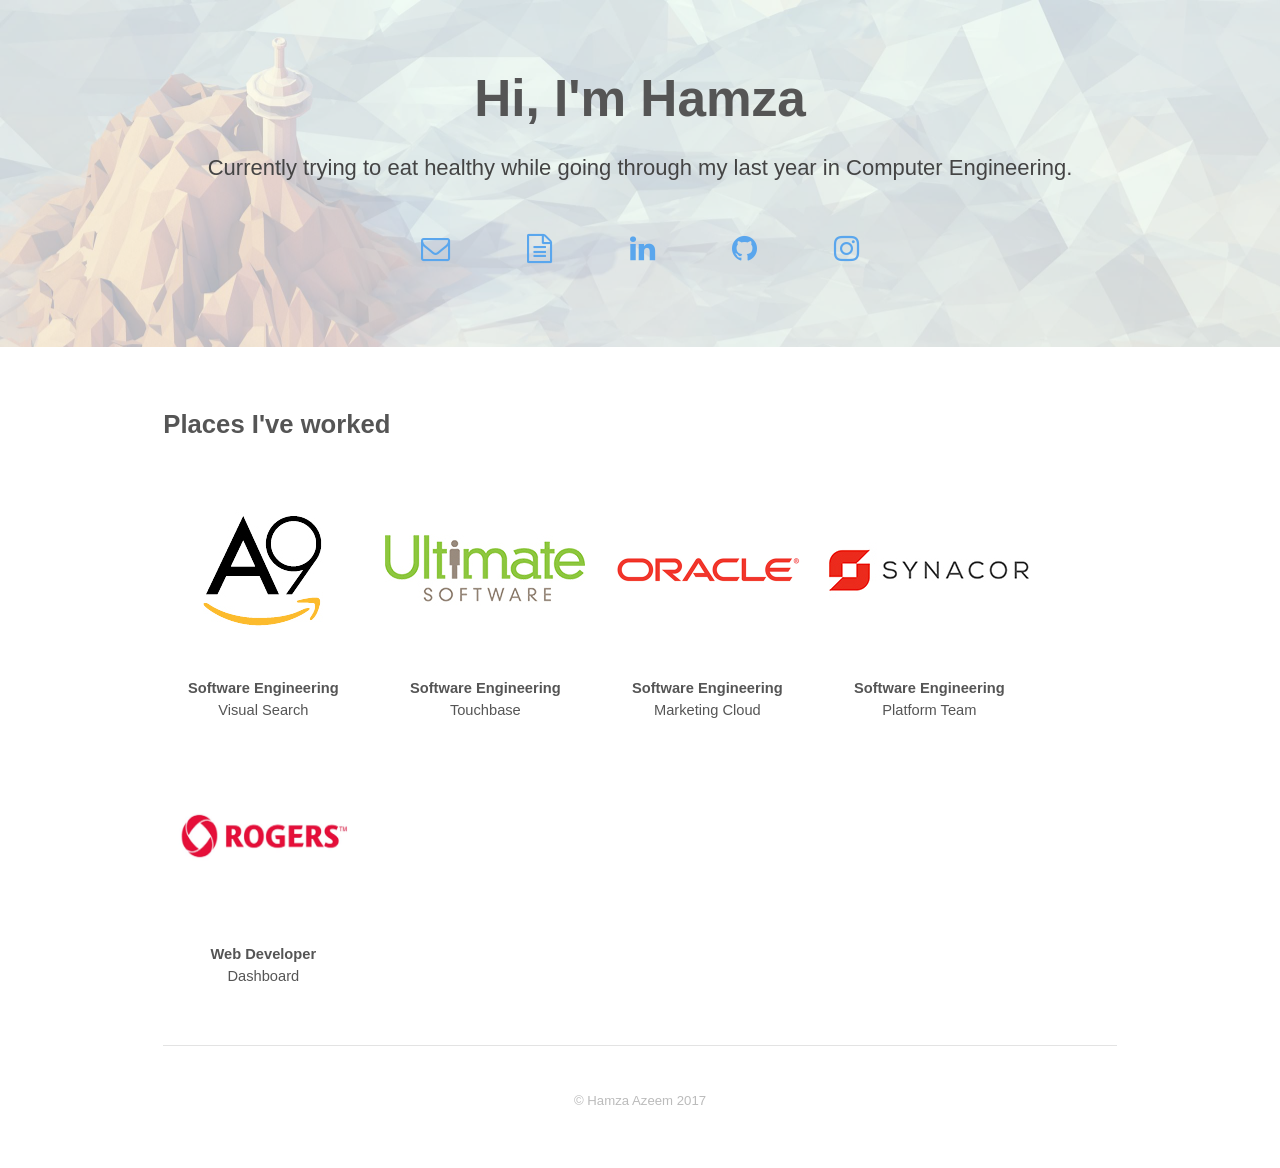
==== commit b329601c: "Update 3.0" ====
--- a/index.html
+++ b/index.html
@@ -1,9 +1,104 @@
-<!doctype html><html><head><meta charset=utf-8><meta http-equiv=X-UA-Compatible content="IE=edge"><meta name=viewport content="width=device-width, initial-scale=1"><title>Hamza Azeem</title><link rel=manifest href=manifest.json><meta name=mobile-web-app-capable content=yes><meta name=viewport content="width=device-width, initial-scale=1.0, maximum-scale=1.0, user-scalable=no"><meta name=HandheldFriendly content=true><meta name=application-name content="Hamza Azeem Personal Site"><meta name=description content="Hamza Azeem's personal site"><link rel=icon sizes=192x192 href=images/touch/chrome-touch-icon-192x192.png><link rel="shortcut icon" href=images/webicon.png><meta name=apple-mobile-web-app-capable content=yes><meta name=apple-mobile-web-app-status-bar-style content=black><meta name=apple-mobile-web-app-title content="Hamza Azeem Personal Site"><link rel=apple-touch-icon href=images/touch/apple-touch-icon.png><meta name=msapplication-TileImage content=images/touch/ms-touch-icon-144x144-precomposed.png><meta name=msapplication-TileColor content=#3372DF><meta name=theme-color content=#0073CF><link rel=stylesheet href=styles/main.css></head><body><div id=top-wrap><header class="app-bar promote-layer"><div class=app-bar-container><button class="menu fa fa-bars"></button><h1 class=logo>hamza<span>azeem</span></h1><div id=profile-icons><ul id=icon-list><li><a href=mailto:hamzaazeem1@gmail.com class="fa fa-envelope"></a></li><li><a href=http://github.com/hamzaazeem class="fa fa-github-alt" target=_blank></a></li><li><a href=http://linkedin.com/in/hamzaazeem class="fa fa-linkedin" target=_blank></a></li></ul></div><section class=app-bar-actions></section></div></header><nav class="navdrawer-container promote-layer"><h4>MENU</h4><ul><li><a href=#>about</a></li><li><a href=#projects_head>projects</a></li><li><a href=#experience_head>experience</a></li><li><a href=#contact>contact</a></li><li><a href=resume.pdf>resume</a></li></ul></nav></div><div id=container><section id=about><img src=./images/me.jpg alt=selfpic id=pic><div class=wrap><h1>Hello!</h1><p>My name is Hamza, a self-taught programmer studying Computer Engineering at the University of Waterloo. My interests lie mainly in tech, design, and fitness (as well as drinking hot chocolate during Canadian winter). I'm passionate about the advancements in today's science and technology and I aspire to be among those at the front-line of this rapid growth. Through the path I'm pursuing I hope to one day make a positive impact on one or more person's life.</p><br><p>I'm always open to chat! Just shoot me an email and I'll get back to you as soon as I can.</p></div></section><main><section id=projects><div class=wrap><h1 id=projects_head>projects</h1><ul id=projects-list><li><h3>3D LED Matrix</h3><p class=project-desc>A 4x4x4 LED cube that animates and interacts with users via its photocell and ultrasonic sensors. You can also control specific LEDs through a bluetooth module with an Android device<br></p><span class=read-more></span><p>-<a href=http://github.com/HamzaAzeem/Three_Dimensional_LED_Matrix target=_blank>source</a>-</p><br></li><li><h3>Get My Mangos</h3><p class=project-desc>A little python web-scraper that downloads user-specified comic pages from various sources for offline reading<br></p><span class=read-more></span><p>-<a href=http://github.com/HamzaAzeem/get_my_mangos target=_blank>source</a>-</p><br></li><li><h3>myWaterloo</h3><p class=project-desc>A Chrome extension for Waterloo students made with friends at EngHack Waterloo. It replaces the user's new-tab page with cafeteria menu, a todo list, weather, and more<br></p><span class=read-more></span><p>-<a href=https://github.com/RaunaqSuri/ENGHACK-2014 target=_blank>source</a>-</p><br></li><li><h3>PebbleRun</h3><p class=project-desc>A project created at uWaterloo's Hack the North hackathon. It's a web-app that uses Google Maps API and loads routes to the user's Pebble watch for offline navigation for their bike-ride or morning/afternoon jog<br></p><span class=read-more></span><p>-<a href=http://github.com/HamzaAzeem/PebbleRun target=_blank>source</a>-</p><br></li><li><h3>Pedometer</h3><p class=project-desc>An Android app that uses a low-pass filter to reduce noise from accelerometer and allows for step-calibration for 97% accuracy<br></p><span class=read-more></span><p>-<a href=http://github.com/HamzaAzeem/Pedometer target=_blank>source</a>-</p><br></li><li><h3>FeederReader</h3><p class=project-desc>A web-app that parses RSS feeds and displays it on the screen. User can favourite and have easy-access to previously used RSS feeds<br></p><span class=read-more></span><p>-<a href=http://github.com/HamzaAzeem/FeederReader target=_blank>source</a>-</p><br></li></ul><p id=more-projects>Check out some of my <a href="http://github.com/HamzaAzeem/">other projects</a></p></div></section><section id=experience><div class=wrap><h1 id=experience_head>experience</h1><div class=job id=ultimate><div class=company-logo-holder><a href=http://ultimatesoftware.com><img src=./images/ultimate.png alt="Ultimate logo"></a><p class=job-title><b>Software Engineer</b><br>January to April 2015</p></div><ul class=job-desc><li>Owned and initiated ELK Big Data project for real-time log management and analytics</li><li>Developed full-stack Web and Android platforms while gaining proficiency in efficient large-scale database organization</li><li>Experience gained in large-scale advanced Java server architecture, GWT, Hibernate, Android</li></ul></div><div class=job id=oracle><div class=company-logo-holder><a href=http://oracle.com><img src=./images/oracle.png alt="Oracle logo"></a><p class=job-title><b>Software Developer</b><br>May to August 2015</p></div><ul class=job-desc><li>Owned and published a scalable new product to the Chrome Store with now 850+ users</li><li>Won first place in a cross-office hackathon of 15-20 teams after which the project became productized. This became my main project for the work term</li><li>Took the project from POC to Release in under 4 months. Got featured at Oracle's 2016 keynote at MGM Grand in Las Vegas</li><li>Improved RESTful API design using Jersey Java Web Services framework by abstracting various classes and interfaces to work more effectively with newly added endpoints. This included custom endpoints for the Chrome Extension that was released</li></ul></div><div class=job id=synacor><div class=company-logo-holder><a href=http://synacor.com><img src=./images/synacor.png alt="Synacor logo"></a><p class=job-title><b>Software Engineer</b><br>September to December 2014</p></div><ul class=job-desc><li>Worked independently to design and develop MVC apps and tools using Synacor's minimal Javascript framework. One of the first projects I created was a music player and catalog powered by Rdio's Javascript API</li><li>Took on various-sized projects for weekly sprints and implemented the front-end entirely in vanilla Javascript while back-end repositories mainly used Python</li><li>Provided full coverage testing to existing and newly created web-tool repositories with the Mocha-Chai-Sinon combo for client-side code and the 'unittest' framework for Python code</li></ul></div><div class=job id=rogers><div class=company-logo-holder><a href=http://rogers.com><img src=./images/rogers.png alt="Rogers logo"></a><p class=job-title><b>Web Developer</b><br>January to April 2014</p></div><ul class=job-desc><li>Quickly learned various front-end technologies to contribute to codebase for the Rogers Responsive Redesign Project</li><li>Exposed to Agile environment and gained experience in numerous web technologies</li><li>Compiled and tested Ant builds in IBM Rational Team Concert. I also executed detailed test-cases and documented results across various mobile platforms</li></ul></div></div></section><section id=contact><div class=wrap><h1>contact</h1><p>If you want to get in touch, shoot me an <a href=mailto:hamzaazeem1@gmail.com>email</a>. I'd love to chat!</p><p>Or find me on <a href=http://github.com/HamzaAzeem>github</a>, <a href=http://linkedin.com/in/HamzaAzeem>linkedin</a>, and <a href=http://twitter.com/hamzaazeem_>twitter</a></p></div></section></main></div><script src=scripts/main.min.js></script><script>
-      (function(i,s,o,g,r,a,m){i['GoogleAnalyticsObject']=r;i[r]=i[r]||function(){
-      (i[r].q=i[r].q||[]).push(arguments)},i[r].l=1*new Date();a=s.createElement(o),
-      m=s.getElementsByTagName(o)[0];a.async=1;a.src=g;m.parentNode.insertBefore(a,m)
-      })(window,document,'script','//www.google-analytics.com/analytics.js','ga');
-
-      ga('create', 'UA-51267004-3', 'auto');
-      ga('send', 'pageview');
-  </script></body></html>+<!DOCTYPE HTML>
+<!-- skel-baseline v3.0.1 | (c) n33 | skel.io | MIT licensed -->
+<html>
+	<head>
+		<title>Hamza Azeem</title>
+		<meta charset="utf-8" />
+		<meta name="viewport" content="width=device-width, initial-scale=1" />
+		<link rel="stylesheet" href="assets/css/main.css" />
+		<link rel="icon" type="image/png" href="./images/webicon.png" />
+	</head>
+	<body id="top">
+		<!-- Banner -->
+			<section id="banner">
+				<h2>Hi, I'm Hamza</h2>
+				<p>Currently <span id="changeable">chugging coffee</span> while going through my last year in Computer Engineering.</p>
+				<ul class="actions">
+					<li><a href="mailto:hamzaazeem1@gmail.com" target="_blank" class="infolink icon fa-envelope-o"><span class="label">Email</span></a></li>
+					<li><a href="./resume.pdf" target="_blank" class="infolink icon fa-file-text-o"><span class="label">Resume</span></a></li>
+					<li><a href="http://linkedin.com/in/hamzaazeem" target="_blank" class="infolink icon fa-linkedin"><span class="label">LinkedIn</span></a></li>
+					<li><a href="http://github.com/hamzaazeem" target="_blank" class="infolink icon fa-github"><span class="label">Github</span></a></li>
+					<li><a href="http://instagram.com/h.azeem" target="_blank" class="infolink icon fa-instagram"><span class="label">Instagram</span></a></li>
+				</ul>
+			</section>
+
+		<!-- Main -->
+			<div id="main" class="container">
+				<!-- Intro -->
+					<div id="intern" class="row">
+						<section class="12u 12u$(medium)">
+							<h2>Places I've worked</h2>
+						</section>
+					</div>
+					<div id="logos" class="row">
+						<section class="2.9u 2u(medium) 12u$(small)">
+							<a href="https://a9.com/whatwedo/visual-search/" target="_blank">
+								<img class="logoco" src="./images/a9.jpg">
+							</a>
+							<div class="row info">
+								<h1>Software Engineering<br/><span class="team">Visual Search</span></h1>
+							</div>
+						</section>	
+						<section class="2.9u 2u(medium) 12u$(small)">
+							<a href="http://ultimatesoftware.com" target="_blank">
+								<img class="logoco" src="./images/us.jpg">
+							</a>
+							<div class="row info">
+								<h1>Software Engineering<br/><span class="team">Touchbase</span></h1>
+							</div>
+						</section>
+						<section class="2.9u 2u(medium) 12u$(small)">
+							<a href="https://www.oracle.com/marketingcloud/index.html" target="_blank">
+								<img class="logoco" src="./images/ora.jpg">
+							</a>
+							<div class="row info">
+								<h1>Software Engineering<br/><span class="team">Marketing Cloud</span></h1>
+							</div>
+						</section>
+						<section class="2.9u 2u(medium) 12u$(small)">
+							<a href="http://synacor.com" target="_blank">
+								<img class="logoco" src="./images/syn.jpg">
+							</a>
+							<div class="row info">
+								<h1>Software Engineering<br/><span class="team">Platform Team</span></h1>
+							</div>
+						</section>
+						<section class="2.9u 2u(medium) 12u$(small)">
+							<a href="http://rogers.com" target="_blank">
+								<img class="logoco" src="./images/rog.jpg">
+							</a>
+							<div class="row info">
+								<h1>Web Developer<br/><span class="team">Dashboard</span></h1>
+							</div>
+						</section>
+					</div>
+				
+				<!-- <hr class="major"/>
+
+				<div id="projects" class="row">
+					<section class="12u 12u$(medium)">
+						<h2>Projects</h2>
+					</section>
+				</div> -->
+
+
+				<hr class="major"/>
+				<div class="copyright">
+					&copy; Hamza Azeem 2017
+				</div>
+
+		<!-- Scripts -->
+			<script src="assets/js/skel.min.js"></script>
+			<script src="assets/js/main.js"></script>
+			<script>
+			      (function(i,s,o,g,r,a,m){i['GoogleAnalyticsObject']=r;i[r]=i[r]||function(){
+			      (i[r].q=i[r].q||[]).push(arguments)},i[r].l=1*new Date();a=s.createElement(o),
+			      m=s.getElementsByTagName(o)[0];a.async=1;a.src=g;m.parentNode.insertBefore(a,m)
+			      })(window,document,'script','//www.google-analytics.com/analytics.js','ga');
+
+			      ga('create', 'UA-51267004-3', 'auto');
+			      ga('send', 'pageview');
+			</script>
+
+	</body>
+</html>
--- a/assets/css/main.css
+++ b/assets/css/main.css
@@ -0,0 +1,2950 @@
+@charset "UTF-8";
+@import url(font-awesome.min.css);
+
+/* skel-baseline v3.0.1 | (c) n33 | skel.io | MIT licensed */
+
+/* Reset */
+
+	html, body, div, span, applet, object, iframe, h1, h2, h3, h4, h5, h6, p, blockquote, pre, a, abbr, acronym, address, big, cite, code, del, dfn, em, img, ins, kbd, q, s, samp, small, strike, strong, sub, sup, tt, var, b, u, i, center, dl, dt, dd, ol, ul, li, fieldset, form, label, legend, table, caption, tbody, tfoot, thead, tr, th, td, article, aside, canvas, details, embed, figure, figcaption, footer, header, hgroup, menu, nav, output, ruby, section, summary, time, mark, audio, video {
+		margin: 0;
+		padding: 0;
+		border: 0;
+		font-size: 100%;
+		font: inherit;
+		vertical-align: baseline;
+	}
+
+	article, aside, details, figcaption, figure, footer, header, hgroup, menu, nav, section {
+		display: block;
+	}
+
+	body {
+		line-height: 1;
+	}
+
+	ol, ul {
+		list-style: none;
+	}
+
+	blockquote, q {
+		quotes: none;
+	}
+
+	blockquote:before, blockquote:after, q:before, q:after {
+		content: '';
+		content: none;
+	}
+
+	table {
+		border-collapse: collapse;
+		border-spacing: 0;
+	}
+
+	body {
+		-webkit-text-size-adjust: none;
+	}
+
+/* Box Model */
+
+	*, *:before, *:after {
+		-moz-box-sizing: border-box;
+		-webkit-box-sizing: border-box;
+		box-sizing: border-box;
+	}
+
+/* Containers */
+
+	.container {
+		margin-left: auto;
+		margin-right: auto;
+	}
+
+	.container.\31 25\25 {
+		width: 100%;
+		max-width: 100em;
+		min-width: 80em;
+	}
+
+	.container.\37 5\25 {
+		width: 60em;
+	}
+
+	.container.\35 0\25 {
+		width: 40em;
+	}
+
+	.container.\32 5\25 {
+		width: 20em;
+	}
+
+	.container {
+		width: 80em;
+	}
+
+	.logoco {
+		width: 200px;
+		height: 200px;
+	}
+	
+	#logos section {
+		text-align: center;
+	}
+
+	.info h1 {
+		width: 100%;
+		text-align: center;
+	}
+
+	.info h1 .team {
+		font-weight: 100;
+	}
+
+	.work-topics {
+		font-style: italic;
+		font-weight: 100;
+	}
+
+	@media screen and (max-width: 1680px) {
+
+		.container.\31 25\25 {
+			width: 100%;
+			max-width: 100em;
+			min-width: 80em;
+		}
+
+		.container.\37 5\25 {
+			width: 60em;
+		}
+
+		.container.\35 0\25 {
+			width: 40em;
+		}
+
+		.container.\32 5\25 {
+			width: 20em;
+		}
+
+		.container {
+			width: 80em;
+		}
+
+	}
+
+	@media screen and (max-width: 1280px) {
+
+		.container.\31 25\25 {
+			width: 100%;
+			max-width: 81.25em;
+			min-width: 65em;
+		}
+
+		.container.\37 5\25 {
+			width: 48.75em;
+		}
+
+		.container.\35 0\25 {
+			width: 32.5em;
+		}
+
+		.container.\32 5\25 {
+			width: 16.25em;
+		}
+
+		.container {
+			width: 65em;
+		}
+
+	}
+
+	@media screen and (max-width: 980px) {
+
+		.container.\31 25\25 {
+			width: 100%;
+			max-width: 112.5%;
+			min-width: 90%;
+		}
+
+		.container.\37 5\25 {
+			width: 67.5%;
+		}
+
+		.container.\35 0\25 {
+			width: 45%;
+		}
+
+		.container.\32 5\25 {
+			width: 22.5%;
+		}
+
+		.container {
+			width: 90%;
+		}
+
+	}
+
+	@media screen and (max-width: 736px) {
+
+		.container.\31 25\25 {
+			width: 100%;
+			max-width: 112.5%;
+			min-width: 90%;
+		}
+
+		.container.\37 5\25 {
+			width: 67.5%;
+		}
+
+		.container.\35 0\25 {
+			width: 45%;
+		}
+
+		.container.\32 5\25 {
+			width: 22.5%;
+		}
+
+		.container {
+			width: 90% !important;
+		}
+
+	}
+
+	@media screen and (max-width: 480px) {
+
+		.container.\31 25\25 {
+			width: 100%;
+			max-width: 112.5%;
+			min-width: 90%;
+		}
+
+		.container.\37 5\25 {
+			width: 67.5%;
+		}
+
+		.container.\35 0\25 {
+			width: 45%;
+		}
+
+		.container.\32 5\25 {
+			width: 22.5%;
+		}
+
+		.container {
+			width: 90% !important;
+		}
+
+	}
+
+/* Grid */
+
+	.row {
+		border-bottom: solid 1px transparent;
+		-moz-box-sizing: border-box;
+		-webkit-box-sizing: border-box;
+		box-sizing: border-box;
+	}
+
+	.row > * {
+		float: left;
+		-moz-box-sizing: border-box;
+		-webkit-box-sizing: border-box;
+		box-sizing: border-box;
+	}
+
+	.row:after, .row:before {
+		content: '';
+		display: block;
+		clear: both;
+		height: 0;
+	}
+
+	.row.uniform > * > :first-child {
+		margin-top: 0;
+	}
+
+	.row.uniform > * > :last-child {
+		margin-bottom: 0;
+	}
+
+	.row.\30 \25 > * {
+		padding: 0 0 0 0em;
+	}
+
+	.row.\30 \25 {
+		margin: 0 0 -1px 0em;
+	}
+
+	.row.uniform.\30 \25 > * {
+		padding: 0em 0 0 0em;
+	}
+
+	.row.uniform.\30 \25 {
+		margin: 0em 0 -1px 0em;
+	}
+
+	.row > * {
+		padding: 0 0 0 2em;
+	}
+
+	.row {
+		margin: 0 0 -1px -2em;
+	}
+
+	.row.uniform > * {
+		padding: 2em 0 0 2em;
+	}
+
+	.row.uniform {
+		margin: -2em 0 -1px -2em;
+	}
+
+	.row.\32 00\25 > * {
+		padding: 0 0 0 4em;
+	}
+
+	.row.\32 00\25 {
+		margin: 0 0 -1px -4em;
+	}
+
+	.row.uniform.\32 00\25 > * {
+		padding: 4em 0 0 4em;
+	}
+
+	.row.uniform.\32 00\25 {
+		margin: -4em 0 -1px -4em;
+	}
+
+	.row.\31 50\25 > * {
+		padding: 0 0 0 3em;
+	}
+
+	.row.\31 50\25 {
+		margin: 0 0 -1px -3em;
+	}
+
+	.row.uniform.\31 50\25 > * {
+		padding: 3em 0 0 3em;
+	}
+
+	.row.uniform.\31 50\25 {
+		margin: -3em 0 -1px -3em;
+	}
+
+	.row.\35 0\25 > * {
+		padding: 0 0 0 1em;
+	}
+
+	.row.\35 0\25 {
+		margin: 0 0 -1px -1em;
+	}
+
+	.row.uniform.\35 0\25 > * {
+		padding: 1em 0 0 1em;
+	}
+
+	.row.uniform.\35 0\25 {
+		margin: -1em 0 -1px -1em;
+	}
+
+	.row.\32 5\25 > * {
+		padding: 0 0 0 0.5em;
+	}
+
+	.row.\32 5\25 {
+		margin: 0 0 -1px -0.5em;
+	}
+
+	.row.uniform.\32 5\25 > * {
+		padding: 0.5em 0 0 0.5em;
+	}
+
+	.row.uniform.\32 5\25 {
+		margin: -0.5em 0 -1px -0.5em;
+	}
+
+	.\31 2u, .\31 2u\24 {
+		width: 100%;
+		clear: none;
+		margin-left: 0;
+	}
+
+	.\31 1u, .\31 1u\24 {
+		width: 91.6666666667%;
+		clear: none;
+		margin-left: 0;
+	}
+
+	.\31 0u, .\31 0u\24 {
+		width: 83.3333333333%;
+		clear: none;
+		margin-left: 0;
+	}
+
+	.\39 u, .\39 u\24 {
+		width: 75%;
+		clear: none;
+		margin-left: 0;
+	}
+
+	.\38 u, .\38 u\24 {
+		width: 66.6666666667%;
+		clear: none;
+		margin-left: 0;
+	}
+
+	.\37 u, .\37 u\24 {
+		width: 58.3333333333%;
+		clear: none;
+		margin-left: 0;
+	}
+
+	.\36 u, .\36 u\24 {
+		width: 50%;
+		clear: none;
+		margin-left: 0;
+	}
+
+	.\35 u, .\35 u\24 {
+		width: 41.6666666667%;
+		clear: none;
+		margin-left: 0;
+	}
+
+	.\34 u, .\34 u\24 {
+		width: 33.3333333333%;
+		clear: none;
+		margin-left: 0;
+	}
+
+	.\33 u, .\33 u\24 {
+		width: 25%;
+		clear: none;
+		margin-left: 0;
+	}
+
+	.\32 u, .\32 u\24 {
+		width: 16.6666666667%;
+		clear: none;
+		margin-left: 0;
+	}
+
+	.\31 u, .\31 u\24 {
+		width: 8.3333333333%;
+		clear: none;
+		margin-left: 0;
+	}
+
+	.\31 2u\24 + *,
+	.\31 1u\24 + *,
+	.\31 0u\24 + *,
+	.\39 u\24 + *,
+	.\38 u\24 + *,
+	.\37 u\24 + *,
+	.\36 u\24 + *,
+	.\35 u\24 + *,
+	.\34 u\24 + *,
+	.\33 u\24 + *,
+	.\32 u\24 + *,
+	.\31 u\24 + * {
+		clear: left;
+	}
+
+	.\-11u {
+		margin-left: 91.66667%;
+	}
+
+	.\-10u {
+		margin-left: 83.33333%;
+	}
+
+	.\-9u {
+		margin-left: 75%;
+	}
+
+	.\-8u {
+		margin-left: 66.66667%;
+	}
+
+	.\-7u {
+		margin-left: 58.33333%;
+	}
+
+	.\-6u {
+		margin-left: 50%;
+	}
+
+	.\-5u {
+		margin-left: 41.66667%;
+	}
+
+	.\-4u {
+		margin-left: 33.33333%;
+	}
+
+	.\-3u {
+		margin-left: 25%;
+	}
+
+	.\-2u {
+		margin-left: 16.66667%;
+	}
+
+	.\-1u {
+		margin-left: 8.33333%;
+	}
+
+	@media screen and (max-width: 1680px) {
+
+		.row > * {
+			padding: 0 0 0 2em;
+		}
+
+		.row {
+			margin: 0 0 -1px -2em;
+		}
+
+		.row.uniform > * {
+			padding: 2em 0 0 2em;
+		}
+
+		.row.uniform {
+			margin: -2em 0 -1px -2em;
+		}
+
+		.row.\32 00\25 > * {
+			padding: 0 0 0 4em;
+		}
+
+		.row.\32 00\25 {
+			margin: 0 0 -1px -4em;
+		}
+
+		.row.uniform.\32 00\25 > * {
+			padding: 4em 0 0 4em;
+		}
+
+		.row.uniform.\32 00\25 {
+			margin: -4em 0 -1px -4em;
+		}
+
+		.row.\31 50\25 > * {
+			padding: 0 0 0 3em;
+		}
+
+		.row.\31 50\25 {
+			margin: 0 0 -1px -3em;
+		}
+
+		.row.uniform.\31 50\25 > * {
+			padding: 3em 0 0 3em;
+		}
+
+		.row.uniform.\31 50\25 {
+			margin: -3em 0 -1px -3em;
+		}
+
+		.row.\35 0\25 > * {
+			padding: 0 0 0 1em;
+		}
+
+		.row.\35 0\25 {
+			margin: 0 0 -1px -1em;
+		}
+
+		.row.uniform.\35 0\25 > * {
+			padding: 1em 0 0 1em;
+		}
+
+		.row.uniform.\35 0\25 {
+			margin: -1em 0 -1px -1em;
+		}
+
+		.row.\32 5\25 > * {
+			padding: 0 0 0 0.5em;
+		}
+
+		.row.\32 5\25 {
+			margin: 0 0 -1px -0.5em;
+		}
+
+		.row.uniform.\32 5\25 > * {
+			padding: 0.5em 0 0 0.5em;
+		}
+
+		.row.uniform.\32 5\25 {
+			margin: -0.5em 0 -1px -0.5em;
+		}
+
+		.\31 2u\28xlarge\29, .\31 2u\24\28xlarge\29 {
+			width: 100%;
+			clear: none;
+			margin-left: 0;
+		}
+
+		.\31 1u\28xlarge\29, .\31 1u\24\28xlarge\29 {
+			width: 91.6666666667%;
+			clear: none;
+			margin-left: 0;
+		}
+
+		.\31 0u\28xlarge\29, .\31 0u\24\28xlarge\29 {
+			width: 83.3333333333%;
+			clear: none;
+			margin-left: 0;
+		}
+
+		.\39 u\28xlarge\29, .\39 u\24\28xlarge\29 {
+			width: 75%;
+			clear: none;
+			margin-left: 0;
+		}
+
+		.\38 u\28xlarge\29, .\38 u\24\28xlarge\29 {
+			width: 66.6666666667%;
+			clear: none;
+			margin-left: 0;
+		}
+
+		.\37 u\28xlarge\29, .\37 u\24\28xlarge\29 {
+			width: 58.3333333333%;
+			clear: none;
+			margin-left: 0;
+		}
+
+		.\36 u\28xlarge\29, .\36 u\24\28xlarge\29 {
+			width: 50%;
+			clear: none;
+			margin-left: 0;
+		}
+
+		.\35 u\28xlarge\29, .\35 u\24\28xlarge\29 {
+			width: 41.6666666667%;
+			clear: none;
+			margin-left: 0;
+		}
+
+		.\34 u\28xlarge\29, .\34 u\24\28xlarge\29 {
+			width: 33.3333333333%;
+			clear: none;
+			margin-left: 0;
+		}
+
+		.\33 u\28xlarge\29, .\33 u\24\28xlarge\29 {
+			width: 25%;
+			clear: none;
+			margin-left: 0;
+		}
+
+		.\32 u\28xlarge\29, .\32 u\24\28xlarge\29 {
+			width: 16.6666666667%;
+			clear: none;
+			margin-left: 0;
+		}
+
+		.\31 u\28xlarge\29, .\31 u\24\28xlarge\29 {
+			width: 8.3333333333%;
+			clear: none;
+			margin-left: 0;
+		}
+
+		.\31 2u\24\28xlarge\29 + *,
+		.\31 1u\24\28xlarge\29 + *,
+		.\31 0u\24\28xlarge\29 + *,
+		.\39 u\24\28xlarge\29 + *,
+		.\38 u\24\28xlarge\29 + *,
+		.\37 u\24\28xlarge\29 + *,
+		.\36 u\24\28xlarge\29 + *,
+		.\35 u\24\28xlarge\29 + *,
+		.\34 u\24\28xlarge\29 + *,
+		.\33 u\24\28xlarge\29 + *,
+		.\32 u\24\28xlarge\29 + *,
+		.\31 u\24\28xlarge\29 + * {
+			clear: left;
+		}
+
+		.\-11u\28xlarge\29 {
+			margin-left: 91.66667%;
+		}
+
+		.\-10u\28xlarge\29 {
+			margin-left: 83.33333%;
+		}
+
+		.\-9u\28xlarge\29 {
+			margin-left: 75%;
+		}
+
+		.\-8u\28xlarge\29 {
+			margin-left: 66.66667%;
+		}
+
+		.\-7u\28xlarge\29 {
+			margin-left: 58.33333%;
+		}
+
+		.\-6u\28xlarge\29 {
+			margin-left: 50%;
+		}
+
+		.\-5u\28xlarge\29 {
+			margin-left: 41.66667%;
+		}
+
+		.\-4u\28xlarge\29 {
+			margin-left: 33.33333%;
+		}
+
+		.\-3u\28xlarge\29 {
+			margin-left: 25%;
+		}
+
+		.\-2u\28xlarge\29 {
+			margin-left: 16.66667%;
+		}
+
+		.\-1u\28xlarge\29 {
+			margin-left: 8.33333%;
+		}
+
+	}
+
+	@media screen and (max-width: 1280px) {
+
+		.row > * {
+			padding: 0 0 0 1.5em;
+		}
+
+		.row {
+			margin: 0 0 -1px -1.5em;
+		}
+
+		.row.uniform > * {
+			padding: 1.5em 0 0 1.5em;
+		}
+
+		.row.uniform {
+			margin: -1.5em 0 -1px -1.5em;
+		}
+
+		.row.\32 00\25 > * {
+			padding: 0 0 0 3em;
+		}
+
+		.row.\32 00\25 {
+			margin: 0 0 -1px -3em;
+		}
+
+		.row.uniform.\32 00\25 > * {
+			padding: 3em 0 0 3em;
+		}
+
+		.row.uniform.\32 00\25 {
+			margin: -3em 0 -1px -3em;
+		}
+
+		.row.\31 50\25 > * {
+			padding: 0 0 0 2.25em;
+		}
+
+		.row.\31 50\25 {
+			margin: 0 0 -1px -2.25em;
+		}
+
+		.row.uniform.\31 50\25 > * {
+			padding: 2.25em 0 0 2.25em;
+		}
+
+		.row.uniform.\31 50\25 {
+			margin: -2.25em 0 -1px -2.25em;
+		}
+
+		.row.\35 0\25 > * {
+			padding: 0 0 0 0.75em;
+		}
+
+		.row.\35 0\25 {
+			margin: 0 0 -1px -0.75em;
+		}
+
+		.row.uniform.\35 0\25 > * {
+			padding: 0.75em 0 0 0.75em;
+		}
+
+		.row.uniform.\35 0\25 {
+			margin: -0.75em 0 -1px -0.75em;
+		}
+
+		.row.\32 5\25 > * {
+			padding: 0 0 0 0.375em;
+		}
+
+		.row.\32 5\25 {
+			margin: 0 0 -1px -0.375em;
+		}
+
+		.row.uniform.\32 5\25 > * {
+			padding: 0.375em 0 0 0.375em;
+		}
+
+		.row.uniform.\32 5\25 {
+			margin: -0.375em 0 -1px -0.375em;
+		}
+
+		.\31 2u\28large\29, .\31 2u\24\28large\29 {
+			width: 100%;
+			clear: none;
+			margin-left: 0;
+		}
+
+		.\31 1u\28large\29, .\31 1u\24\28large\29 {
+			width: 91.6666666667%;
+			clear: none;
+			margin-left: 0;
+		}
+
+		.\31 0u\28large\29, .\31 0u\24\28large\29 {
+			width: 83.3333333333%;
+			clear: none;
+			margin-left: 0;
+		}
+
+		.\39 u\28large\29, .\39 u\24\28large\29 {
+			width: 75%;
+			clear: none;
+			margin-left: 0;
+		}
+
+		.\38 u\28large\29, .\38 u\24\28large\29 {
+			width: 66.6666666667%;
+			clear: none;
+			margin-left: 0;
+		}
+
+		.\37 u\28large\29, .\37 u\24\28large\29 {
+			width: 58.3333333333%;
+			clear: none;
+			margin-left: 0;
+		}
+
+		.\36 u\28large\29, .\36 u\24\28large\29 {
+			width: 50%;
+			clear: none;
+			margin-left: 0;
+		}
+
+		.\35 u\28large\29, .\35 u\24\28large\29 {
+			width: 41.6666666667%;
+			clear: none;
+			margin-left: 0;
+		}
+
+		.\34 u\28large\29, .\34 u\24\28large\29 {
+			width: 33.3333333333%;
+			clear: none;
+			margin-left: 0;
+		}
+
+		.\33 u\28large\29, .\33 u\24\28large\29 {
+			width: 25%;
+			clear: none;
+			margin-left: 0;
+		}
+
+		.\32 u\28large\29, .\32 u\24\28large\29 {
+			width: 16.6666666667%;
+			clear: none;
+			margin-left: 0;
+		}
+
+		.\31 u\28large\29, .\31 u\24\28large\29 {
+			width: 8.3333333333%;
+			clear: none;
+			margin-left: 0;
+		}
+
+		.\31 2u\24\28large\29 + *,
+		.\31 1u\24\28large\29 + *,
+		.\31 0u\24\28large\29 + *,
+		.\39 u\24\28large\29 + *,
+		.\38 u\24\28large\29 + *,
+		.\37 u\24\28large\29 + *,
+		.\36 u\24\28large\29 + *,
+		.\35 u\24\28large\29 + *,
+		.\34 u\24\28large\29 + *,
+		.\33 u\24\28large\29 + *,
+		.\32 u\24\28large\29 + *,
+		.\31 u\24\28large\29 + * {
+			clear: left;
+		}
+
+		.\-11u\28large\29 {
+			margin-left: 91.66667%;
+		}
+
+		.\-10u\28large\29 {
+			margin-left: 83.33333%;
+		}
+
+		.\-9u\28large\29 {
+			margin-left: 75%;
+		}
+
+		.\-8u\28large\29 {
+			margin-left: 66.66667%;
+		}
+
+		.\-7u\28large\29 {
+			margin-left: 58.33333%;
+		}
+
+		.\-6u\28large\29 {
+			margin-left: 50%;
+		}
+
+		.\-5u\28large\29 {
+			margin-left: 41.66667%;
+		}
+
+		.\-4u\28large\29 {
+			margin-left: 33.33333%;
+		}
+
+		.\-3u\28large\29 {
+			margin-left: 25%;
+		}
+
+		.\-2u\28large\29 {
+			margin-left: 16.66667%;
+		}
+
+		.\-1u\28large\29 {
+			margin-left: 8.33333%;
+		}
+
+	}
+
+	@media screen and (max-width: 980px) {
+
+		.row > * {
+			padding: 0 0 0 1.5em;
+		}
+
+		.row {
+			margin: 0 0 -1px -1.5em;
+		}
+
+		.row.uniform > * {
+			padding: 1.5em 0 0 1.5em;
+		}
+
+		.row.uniform {
+			margin: -1.5em 0 -1px -1.5em;
+		}
+
+		.row.\32 00\25 > * {
+			padding: 0 0 0 3em;
+		}
+
+		.row.\32 00\25 {
+			margin: 0 0 -1px -3em;
+		}
+
+		.row.uniform.\32 00\25 > * {
+			padding: 3em 0 0 3em;
+		}
+
+		.row.uniform.\32 00\25 {
+			margin: -3em 0 -1px -3em;
+		}
+
+		.row.\31 50\25 > * {
+			padding: 0 0 0 2.25em;
+		}
+
+		.row.\31 50\25 {
+			margin: 0 0 -1px -2.25em;
+		}
+
+		.row.uniform.\31 50\25 > * {
+			padding: 2.25em 0 0 2.25em;
+		}
+
+		.row.uniform.\31 50\25 {
+			margin: -2.25em 0 -1px -2.25em;
+		}
+
+		.row.\35 0\25 > * {
+			padding: 0 0 0 0.75em;
+		}
+
+		.row.\35 0\25 {
+			margin: 0 0 -1px -0.75em;
+		}
+
+		.row.uniform.\35 0\25 > * {
+			padding: 0.75em 0 0 0.75em;
+		}
+
+		.row.uniform.\35 0\25 {
+			margin: -0.75em 0 -1px -0.75em;
+		}
+
+		.row.\32 5\25 > * {
+			padding: 0 0 0 0.375em;
+		}
+
+		.row.\32 5\25 {
+			margin: 0 0 -1px -0.375em;
+		}
+
+		.row.uniform.\32 5\25 > * {
+			padding: 0.375em 0 0 0.375em;
+		}
+
+		.row.uniform.\32 5\25 {
+			margin: -0.375em 0 -1px -0.375em;
+		}
+
+		.\31 2u\28medium\29, .\31 2u\24\28medium\29 {
+			width: 100%;
+			clear: none;
+			margin-left: 0;
+		}
+
+		.\31 1u\28medium\29, .\31 1u\24\28medium\29 {
+			width: 91.6666666667%;
+			clear: none;
+			margin-left: 0;
+		}
+
+		.\31 0u\28medium\29, .\31 0u\24\28medium\29 {
+			width: 83.3333333333%;
+			clear: none;
+			margin-left: 0;
+		}
+
+		.\39 u\28medium\29, .\39 u\24\28medium\29 {
+			width: 75%;
+			clear: none;
+			margin-left: 0;
+		}
+
+		.\38 u\28medium\29, .\38 u\24\28medium\29 {
+			width: 66.6666666667%;
+			clear: none;
+			margin-left: 0;
+		}
+
+		.\37 u\28medium\29, .\37 u\24\28medium\29 {
+			width: 58.3333333333%;
+			clear: none;
+			margin-left: 0;
+		}
+
+		.\36 u\28medium\29, .\36 u\24\28medium\29 {
+			width: 50%;
+			clear: none;
+			margin-left: 0;
+		}
+
+		.\35 u\28medium\29, .\35 u\24\28medium\29 {
+			width: 41.6666666667%;
+			clear: none;
+			margin-left: 0;
+		}
+
+		.\34 u\28medium\29, .\34 u\24\28medium\29 {
+			width: 33.3333333333%;
+			clear: none;
+			margin-left: 0;
+		}
+
+		.\33 u\28medium\29, .\33 u\24\28medium\29 {
+			width: 25%;
+			clear: none;
+			margin-left: 0;
+		}
+
+		.\32 u\28medium\29, .\32 u\24\28medium\29 {
+			width: 16.6666666667%;
+			clear: none;
+			margin-left: 0;
+		}
+
+		.\31 u\28medium\29, .\31 u\24\28medium\29 {
+			width: 8.3333333333%;
+			clear: none;
+			margin-left: 0;
+		}
+
+		.\31 2u\24\28medium\29 + *,
+		.\31 1u\24\28medium\29 + *,
+		.\31 0u\24\28medium\29 + *,
+		.\39 u\24\28medium\29 + *,
+		.\38 u\24\28medium\29 + *,
+		.\37 u\24\28medium\29 + *,
+		.\36 u\24\28medium\29 + *,
+		.\35 u\24\28medium\29 + *,
+		.\34 u\24\28medium\29 + *,
+		.\33 u\24\28medium\29 + *,
+		.\32 u\24\28medium\29 + *,
+		.\31 u\24\28medium\29 + * {
+			clear: left;
+		}
+
+		.\-11u\28medium\29 {
+			margin-left: 91.66667%;
+		}
+
+		.\-10u\28medium\29 {
+			margin-left: 83.33333%;
+		}
+
+		.\-9u\28medium\29 {
+			margin-left: 75%;
+		}
+
+		.\-8u\28medium\29 {
+			margin-left: 66.66667%;
+		}
+
+		.\-7u\28medium\29 {
+			margin-left: 58.33333%;
+		}
+
+		.\-6u\28medium\29 {
+			margin-left: 50%;
+		}
+
+		.\-5u\28medium\29 {
+			margin-left: 41.66667%;
+		}
+
+		.\-4u\28medium\29 {
+			margin-left: 33.33333%;
+		}
+
+		.\-3u\28medium\29 {
+			margin-left: 25%;
+		}
+
+		.\-2u\28medium\29 {
+			margin-left: 16.66667%;
+		}
+
+		.\-1u\28medium\29 {
+			margin-left: 8.33333%;
+		}
+
+	}
+
+	@media screen and (max-width: 736px) {
+
+		.row > * {
+			padding: 0 0 0 1.25em;
+		}
+
+		.row {
+			margin: 0 0 -1px -1.25em;
+		}
+
+		.row.uniform > * {
+			padding: 1.25em 0 0 1.25em;
+		}
+
+		.row.uniform {
+			margin: -1.25em 0 -1px -1.25em;
+		}
+
+		.row.\32 00\25 > * {
+			padding: 0 0 0 2.5em;
+		}
+
+		.row.\32 00\25 {
+			margin: 0 0 -1px -2.5em;
+		}
+
+		.row.uniform.\32 00\25 > * {
+			padding: 2.5em 0 0 2.5em;
+		}
+
+		.row.uniform.\32 00\25 {
+			margin: -2.5em 0 -1px -2.5em;
+		}
+
+		.row.\31 50\25 > * {
+			padding: 0 0 0 1.875em;
+		}
+
+		.row.\31 50\25 {
+			margin: 0 0 -1px -1.875em;
+		}
+
+		.row.uniform.\31 50\25 > * {
+			padding: 1.875em 0 0 1.875em;
+		}
+
+		.row.uniform.\31 50\25 {
+			margin: -1.875em 0 -1px -1.875em;
+		}
+
+		.row.\35 0\25 > * {
+			padding: 0 0 0 0.625em;
+		}
+
+		.row.\35 0\25 {
+			margin: 0 0 -1px -0.625em;
+		}
+
+		.row.uniform.\35 0\25 > * {
+			padding: 0.625em 0 0 0.625em;
+		}
+
+		.row.uniform.\35 0\25 {
+			margin: -0.625em 0 -1px -0.625em;
+		}
+
+		.row.\32 5\25 > * {
+			padding: 0 0 0 0.3125em;
+		}
+
+		.row.\32 5\25 {
+			margin: 0 0 -1px -0.3125em;
+		}
+
+		.row.uniform.\32 5\25 > * {
+			padding: 0.3125em 0 0 0.3125em;
+		}
+
+		.row.uniform.\32 5\25 {
+			margin: -0.3125em 0 -1px -0.3125em;
+		}
+
+		.\31 2u\28small\29, .\31 2u\24\28small\29 {
+			width: 100%;
+			clear: none;
+			margin-left: 0;
+		}
+
+		.\31 1u\28small\29, .\31 1u\24\28small\29 {
+			width: 91.6666666667%;
+			clear: none;
+			margin-left: 0;
+		}
+
+		.\31 0u\28small\29, .\31 0u\24\28small\29 {
+			width: 83.3333333333%;
+			clear: none;
+			margin-left: 0;
+		}
+
+		.\39 u\28small\29, .\39 u\24\28small\29 {
+			width: 75%;
+			clear: none;
+			margin-left: 0;
+		}
+
+		.\38 u\28small\29, .\38 u\24\28small\29 {
+			width: 66.6666666667%;
+			clear: none;
+			margin-left: 0;
+		}
+
+		.\37 u\28small\29, .\37 u\24\28small\29 {
+			width: 58.3333333333%;
+			clear: none;
+			margin-left: 0;
+		}
+
+		.\36 u\28small\29, .\36 u\24\28small\29 {
+			width: 50%;
+			clear: none;
+			margin-left: 0;
+		}
+
+		.\35 u\28small\29, .\35 u\24\28small\29 {
+			width: 41.6666666667%;
+			clear: none;
+			margin-left: 0;
+		}
+
+		.\34 u\28small\29, .\34 u\24\28small\29 {
+			width: 33.3333333333%;
+			clear: none;
+			margin-left: 0;
+		}
+
+		.\33 u\28small\29, .\33 u\24\28small\29 {
+			width: 25%;
+			clear: none;
+			margin-left: 0;
+		}
+
+		.\32 u\28small\29, .\32 u\24\28small\29 {
+			width: 16.6666666667%;
+			clear: none;
+			margin-left: 0;
+		}
+
+		.\31 u\28small\29, .\31 u\24\28small\29 {
+			width: 8.3333333333%;
+			clear: none;
+			margin-left: 0;
+		}
+
+		.\31 2u\24\28small\29 + *,
+		.\31 1u\24\28small\29 + *,
+		.\31 0u\24\28small\29 + *,
+		.\39 u\24\28small\29 + *,
+		.\38 u\24\28small\29 + *,
+		.\37 u\24\28small\29 + *,
+		.\36 u\24\28small\29 + *,
+		.\35 u\24\28small\29 + *,
+		.\34 u\24\28small\29 + *,
+		.\33 u\24\28small\29 + *,
+		.\32 u\24\28small\29 + *,
+		.\31 u\24\28small\29 + * {
+			clear: left;
+		}
+
+		.\-11u\28small\29 {
+			margin-left: 91.66667%;
+		}
+
+		.\-10u\28small\29 {
+			margin-left: 83.33333%;
+		}
+
+		.\-9u\28small\29 {
+			margin-left: 75%;
+		}
+
+		.\-8u\28small\29 {
+			margin-left: 66.66667%;
+		}
+
+		.\-7u\28small\29 {
+			margin-left: 58.33333%;
+		}
+
+		.\-6u\28small\29 {
+			margin-left: 50%;
+		}
+
+		.\-5u\28small\29 {
+			margin-left: 41.66667%;
+		}
+
+		.\-4u\28small\29 {
+			margin-left: 33.33333%;
+		}
+
+		.\-3u\28small\29 {
+			margin-left: 25%;
+		}
+
+		.\-2u\28small\29 {
+			margin-left: 16.66667%;
+		}
+
+		.\-1u\28small\29 {
+			margin-left: 8.33333%;
+		}
+
+	}
+
+	@media screen and (max-width: 480px) {
+
+		.row > * {
+			padding: 0 0 0 1.25em;
+		}
+
+		.row {
+			margin: 0 0 -1px -1.25em;
+		}
+
+		.row.uniform > * {
+			padding: 1.25em 0 0 1.25em;
+		}
+
+		.row.uniform {
+			margin: -1.25em 0 -1px -1.25em;
+		}
+
+		.row.\32 00\25 > * {
+			padding: 0 0 0 2.5em;
+		}
+
+		.row.\32 00\25 {
+			margin: 0 0 -1px -2.5em;
+		}
+
+		.row.uniform.\32 00\25 > * {
+			padding: 2.5em 0 0 2.5em;
+		}
+
+		.row.uniform.\32 00\25 {
+			margin: -2.5em 0 -1px -2.5em;
+		}
+
+		.row.\31 50\25 > * {
+			padding: 0 0 0 1.875em;
+		}
+
+		.row.\31 50\25 {
+			margin: 0 0 -1px -1.875em;
+		}
+
+		.row.uniform.\31 50\25 > * {
+			padding: 1.875em 0 0 1.875em;
+		}
+
+		.row.uniform.\31 50\25 {
+			margin: -1.875em 0 -1px -1.875em;
+		}
+
+		.row.\35 0\25 > * {
+			padding: 0 0 0 0.625em;
+		}
+
+		.row.\35 0\25 {
+			margin: 0 0 -1px -0.625em;
+		}
+
+		.row.uniform.\35 0\25 > * {
+			padding: 0.625em 0 0 0.625em;
+		}
+
+		.row.uniform.\35 0\25 {
+			margin: -0.625em 0 -1px -0.625em;
+		}
+
+		.row.\32 5\25 > * {
+			padding: 0 0 0 0.3125em;
+		}
+
+		.row.\32 5\25 {
+			margin: 0 0 -1px -0.3125em;
+		}
+
+		.row.uniform.\32 5\25 > * {
+			padding: 0.3125em 0 0 0.3125em;
+		}
+
+		.row.uniform.\32 5\25 {
+			margin: -0.3125em 0 -1px -0.3125em;
+		}
+
+		.\31 2u\28xsmall\29, .\31 2u\24\28xsmall\29 {
+			width: 100%;
+			clear: none;
+			margin-left: 0;
+		}
+
+		.\31 1u\28xsmall\29, .\31 1u\24\28xsmall\29 {
+			width: 91.6666666667%;
+			clear: none;
+			margin-left: 0;
+		}
+
+		.\31 0u\28xsmall\29, .\31 0u\24\28xsmall\29 {
+			width: 83.3333333333%;
+			clear: none;
+			margin-left: 0;
+		}
+
+		.\39 u\28xsmall\29, .\39 u\24\28xsmall\29 {
+			width: 75%;
+			clear: none;
+			margin-left: 0;
+		}
+
+		.\38 u\28xsmall\29, .\38 u\24\28xsmall\29 {
+			width: 66.6666666667%;
+			clear: none;
+			margin-left: 0;
+		}
+
+		.\37 u\28xsmall\29, .\37 u\24\28xsmall\29 {
+			width: 58.3333333333%;
+			clear: none;
+			margin-left: 0;
+		}
+
+		.\36 u\28xsmall\29, .\36 u\24\28xsmall\29 {
+			width: 50%;
+			clear: none;
+			margin-left: 0;
+		}
+
+		.\35 u\28xsmall\29, .\35 u\24\28xsmall\29 {
+			width: 41.6666666667%;
+			clear: none;
+			margin-left: 0;
+		}
+
+		.\34 u\28xsmall\29, .\34 u\24\28xsmall\29 {
+			width: 33.3333333333%;
+			clear: none;
+			margin-left: 0;
+		}
+
+		.\33 u\28xsmall\29, .\33 u\24\28xsmall\29 {
+			width: 25%;
+			clear: none;
+			margin-left: 0;
+		}
+
+		.\32 u\28xsmall\29, .\32 u\24\28xsmall\29 {
+			width: 16.6666666667%;
+			clear: none;
+			margin-left: 0;
+		}
+
+		.\31 u\28xsmall\29, .\31 u\24\28xsmall\29 {
+			width: 8.3333333333%;
+			clear: none;
+			margin-left: 0;
+		}
+
+		.\31 2u\24\28xsmall\29 + *,
+		.\31 1u\24\28xsmall\29 + *,
+		.\31 0u\24\28xsmall\29 + *,
+		.\39 u\24\28xsmall\29 + *,
+		.\38 u\24\28xsmall\29 + *,
+		.\37 u\24\28xsmall\29 + *,
+		.\36 u\24\28xsmall\29 + *,
+		.\35 u\24\28xsmall\29 + *,
+		.\34 u\24\28xsmall\29 + *,
+		.\33 u\24\28xsmall\29 + *,
+		.\32 u\24\28xsmall\29 + *,
+		.\31 u\24\28xsmall\29 + * {
+			clear: left;
+		}
+
+		.\-11u\28xsmall\29 {
+			margin-left: 91.66667%;
+		}
+
+		.\-10u\28xsmall\29 {
+			margin-left: 83.33333%;
+		}
+
+		.\-9u\28xsmall\29 {
+			margin-left: 75%;
+		}
+
+		.\-8u\28xsmall\29 {
+			margin-left: 66.66667%;
+		}
+
+		.\-7u\28xsmall\29 {
+			margin-left: 58.33333%;
+		}
+
+		.\-6u\28xsmall\29 {
+			margin-left: 50%;
+		}
+
+		.\-5u\28xsmall\29 {
+			margin-left: 41.66667%;
+		}
+
+		.\-4u\28xsmall\29 {
+			margin-left: 33.33333%;
+		}
+
+		.\-3u\28xsmall\29 {
+			margin-left: 25%;
+		}
+
+		.\-2u\28xsmall\29 {
+			margin-left: 16.66667%;
+		}
+
+		.\-1u\28xsmall\29 {
+			margin-left: 8.33333%;
+		}
+
+	}
+
+/* Basic */
+
+	@-ms-viewport {
+		width: device-width;
+	}
+
+	body {
+		-ms-overflow-style: scrollbar;
+	}
+
+	@media screen and (max-width: 480px) {
+
+		html, body {
+			min-width: 320px;
+		}
+
+	}
+
+	body {
+		background: #fff;
+	}
+
+		body.is-loading *, body.is-loading *:before, body.is-loading *:after {
+			-moz-animation: none !important;
+			-webkit-animation: none !important;
+			-ms-animation: none !important;
+			animation: none !important;
+			-moz-transition: none !important;
+			-webkit-transition: none !important;
+			-ms-transition: none !important;
+			transition: none !important;
+		}
+
+/* Type */
+
+	body, input, select, textarea {
+		color: #444;
+		font-family:Helvetica,  Arial, sans-serif;
+		font-size: 13pt;
+		font-weight: normal;
+		line-height: 1.65;
+	}
+
+		@media screen and (max-width: 1680px) {
+
+			body, input, select, textarea {
+				font-size: 11pt;
+			}
+
+		}
+
+		@media screen and (max-width: 1280px) {
+
+			body, input, select, textarea {
+				font-size: 11pt;
+			}
+
+		}
+
+		@media screen and (max-width: 980px) {
+
+			body, input, select, textarea {
+				font-size: 12pt;
+			}
+
+		}
+
+		@media screen and (max-width: 736px) {
+
+			body, input, select, textarea {
+				font-size: 12pt;
+			}
+
+		}
+
+		@media screen and (max-width: 480px) {
+
+			body, input, select, textarea {
+				font-size: 12pt;
+			}
+
+		}
+
+	a {
+		color: #5AA6ED;
+		text-decoration: underline;
+	}
+
+		a:hover {
+			text-decoration: none;
+		}
+
+	strong, b {
+		color: #555;
+		font-weight: bold;
+	}
+
+	em, i {
+		font-style: italic;
+	}
+
+	p {
+		margin: 0 0 2em 0;
+	}
+
+	h1, h2, h3, h4, h5, h6 {
+		color: #555;
+		font-weight: bold;
+		line-height: 1.5;
+		margin: 0 0 1em 0;
+	}
+
+		h1 a, h2 a, h3 a, h4 a, h5 a, h6 a {
+			color: inherit;
+			text-decoration: none;
+		}
+
+	h2 {
+		font-size: 1.75em;
+	}
+
+	h3 {
+		font-size: 1.35em;
+	}
+
+	h4 {
+		font-size: 1.1em;
+	}
+
+	h5 {
+		font-size: 0.9em;
+	}
+
+	h6 {
+		font-size: 0.7em;
+	}
+
+	sub {
+		font-size: 0.8em;
+		position: relative;
+		top: 0.5em;
+	}
+
+	sup {
+		font-size: 0.8em;
+		position: relative;
+		top: -0.5em;
+	}
+
+	blockquote {
+		border-left: solid 4px rgba(144, 144, 144, 0.25);
+		font-style: italic;
+		margin: 0 0 2em 0;
+		padding: 0.5em 0 0.5em 2em;
+	}
+
+	code {
+		background: rgba(144, 144, 144, 0.075);
+		border-radius: 4px;
+		border: solid 1px rgba(144, 144, 144, 0.25);
+		font-family: "Courier New", monospace;
+		font-size: 0.9em;
+		margin: 0 0.25em;
+		padding: 0.25em 0.65em;
+	}
+
+	pre {
+		-webkit-overflow-scrolling: touch;
+		font-family: "Courier New", monospace;
+		font-size: 0.9em;
+		margin: 0 0 2em 0;
+	}
+
+		pre code {
+			display: block;
+			line-height: 1.75;
+			padding: 1em 1.5em;
+			overflow-x: auto;
+		}
+
+	hr {
+		border: 0;
+		border-bottom: solid 1px rgba(144, 144, 144, 0.25);
+		margin: 2em 0;
+	}
+
+		hr.major {
+			margin: 3em 0;
+		}
+
+	.align-left {
+		text-align: left;
+	}
+
+	.align-center {
+		text-align: center;
+	}
+
+	.align-right {
+		text-align: right;
+	}
+
+/* Section/Article */
+
+	section.special, article.special {
+		text-align: center;
+	}
+
+	header p {
+		color: #bbb;
+		position: relative;
+		margin: 0 0 1.5em 0;
+	}
+
+	header h2 + p {
+		font-size: 1.25em;
+		margin-top: -1em;
+	}
+
+	header h3 + p {
+		font-size: 1.1em;
+		margin-top: -0.8em;
+	}
+
+	header h4 + p,
+	header h5 + p,
+	header h6 + p {
+		font-size: 0.9em;
+		margin-top: -0.6em;
+	}
+
+/* Form */
+
+	form {
+		margin: 0 0 2em 0;
+	}
+
+	label {
+		color: #555;
+		display: block;
+		font-size: 0.9em;
+		font-weight: bold;
+		margin: 0 0 1em 0;
+	}
+
+	input[type="text"],
+	input[type="password"],
+	input[type="email"],
+	input[type="tel"],
+	select,
+	textarea {
+		-moz-appearance: none;
+		-webkit-appearance: none;
+		-ms-appearance: none;
+		appearance: none;
+		background: rgba(144, 144, 144, 0.075);
+		border-radius: 4px;
+		border: none;
+		border: solid 1px rgba(144, 144, 144, 0.25);
+		color: inherit;
+		display: block;
+		outline: 0;
+		padding: 0 1em;
+		text-decoration: none;
+		width: 100%;
+	}
+
+		input[type="text"]:invalid,
+		input[type="password"]:invalid,
+		input[type="email"]:invalid,
+		input[type="tel"]:invalid,
+		select:invalid,
+		textarea:invalid {
+			box-shadow: none;
+		}
+
+		input[type="text"]:focus,
+		input[type="password"]:focus,
+		input[type="email"]:focus,
+		input[type="tel"]:focus,
+		select:focus,
+		textarea:focus {
+			border-color: #5AA6ED;
+			box-shadow: 0 0 0 1px #5AA6ED;
+		}
+
+	.select-wrapper {
+		text-decoration: none;
+		display: block;
+		position: relative;
+	}
+
+		.select-wrapper:before {
+			content: "";
+			-moz-osx-font-smoothing: grayscale;
+			-webkit-font-smoothing: antialiased;
+			font-family: FontAwesome;
+			font-style: normal;
+			font-weight: normal;
+			text-transform: none !important;
+		}
+
+		.select-wrapper:before {
+			color: rgba(144, 144, 144, 0.25);
+			display: block;
+			height: 2.75em;
+			line-height: 2.75em;
+			pointer-events: none;
+			position: absolute;
+			right: 0;
+			text-align: center;
+			top: 0;
+			width: 2.75em;
+		}
+
+		.select-wrapper select::-ms-expand {
+			display: none;
+		}
+
+	input[type="text"],
+	input[type="password"],
+	input[type="email"],
+	select {
+		height: 2.75em;
+	}
+
+	textarea {
+		padding: 0.75em 1em;
+	}
+
+	input[type="checkbox"],
+	input[type="radio"] {
+		-moz-appearance: none;
+		-webkit-appearance: none;
+		-ms-appearance: none;
+		appearance: none;
+		display: block;
+		float: left;
+		margin-right: -2em;
+		opacity: 0;
+		width: 1em;
+		z-index: -1;
+	}
+
+		input[type="checkbox"] + label,
+		input[type="radio"] + label {
+			text-decoration: none;
+			color: #444;
+			cursor: pointer;
+			display: inline-block;
+			font-size: 1em;
+			font-weight: normal;
+			padding-left: 2.4em;
+			padding-right: 0.75em;
+			position: relative;
+		}
+
+			input[type="checkbox"] + label:before,
+			input[type="radio"] + label:before {
+				-moz-osx-font-smoothing: grayscale;
+				-webkit-font-smoothing: antialiased;
+				font-family: FontAwesome;
+				font-style: normal;
+				font-weight: normal;
+				text-transform: none !important;
+			}
+
+			input[type="checkbox"] + label:before,
+			input[type="radio"] + label:before {
+				background: rgba(144, 144, 144, 0.075);
+				border-radius: 4px;
+				border: solid 1px rgba(144, 144, 144, 0.25);
+				content: '';
+				display: inline-block;
+				height: 1.65em;
+				left: 0;
+				line-height: 1.58125em;
+				position: absolute;
+				text-align: center;
+				top: 0;
+				width: 1.65em;
+			}
+
+		input[type="checkbox"]:checked + label:before,
+		input[type="radio"]:checked + label:before {
+			background: #5a5a5a;
+			border-color: #5a5a5a;
+			color: #ffffff;
+			content: '\f00c';
+		}
+
+		input[type="checkbox"]:focus + label:before,
+		input[type="radio"]:focus + label:before {
+			border-color: #5AA6ED;
+			box-shadow: 0 0 0 1px #5AA6ED;
+		}
+
+	input[type="checkbox"] + label:before {
+		border-radius: 4px;
+	}
+
+	input[type="radio"] + label:before {
+		border-radius: 100%;
+	}
+
+	::-webkit-input-placeholder {
+		color: #bbb !important;
+		opacity: 1.0;
+	}
+
+	:-moz-placeholder {
+		color: #bbb !important;
+		opacity: 1.0;
+	}
+
+	::-moz-placeholder {
+		color: #bbb !important;
+		opacity: 1.0;
+	}
+
+	:-ms-input-placeholder {
+		color: #bbb !important;
+		opacity: 1.0;
+	}
+
+	.formerize-placeholder {
+		color: #bbb !important;
+		opacity: 1.0;
+	}
+
+/* Box */
+
+	.box {
+		border-radius: 4px;
+		border: solid 1px rgba(144, 144, 144, 0.25);
+		margin-bottom: 2em;
+		padding: 1.5em;
+	}
+
+		.box > :last-child,
+		.box > :last-child > :last-child,
+		.box > :last-child > :last-child > :last-child {
+			margin-bottom: 0;
+		}
+
+		.box.alt {
+			border: 0;
+			border-radius: 0;
+			padding: 0;
+		}
+
+/* Icon */
+
+	.icon {
+		text-decoration: none;
+		border-bottom: none;
+		position: relative;
+	}
+
+		.icon:before {
+			-moz-osx-font-smoothing: grayscale;
+			-webkit-font-smoothing: antialiased;
+			font-family: FontAwesome;
+			font-style: normal;
+			font-weight: normal;
+			text-transform: none !important;
+		}
+
+		.icon > .label {
+			display: none;
+		}
+
+/* Image */
+
+	.image {
+		border-radius: 4px;
+		border: 0;
+		display: inline-block;
+		position: relative;
+	}
+
+		.image img {
+			border-radius: 4px;
+			display: block;
+		}
+
+		.image.left, .image.right {
+			max-width: 40%;
+		}
+
+			.image.left img, .image.right img {
+				width: 100%;
+			}
+
+		.image.left {
+			float: left;
+			padding: 0 1.5em 1em 0;
+			top: 0.25em;
+		}
+
+		.image.right {
+			float: right;
+			padding: 0 0 1em 1.5em;
+			top: 0.25em;
+		}
+
+		.image.fit {
+			display: block;
+			margin: 0 0 2em 0;
+			width: 100%;
+		}
+
+			.image.fit img {
+				width: 100%;
+			}
+
+		.image.main {
+			display: block;
+			margin: 0 0 3em 0;
+			width: 100%;
+		}
+
+			.image.main img {
+				width: 100%;
+			}
+
+/* List */
+
+	ol {
+		list-style: decimal;
+		margin: 0 0 2em 0;
+		padding-left: 1.25em;
+	}
+
+		ol li {
+			padding-left: 0.25em;
+		}
+
+	ul {
+		list-style: disc;
+		margin: 0 0 2em 0;
+		padding-left: 1em;
+	}
+
+		ul li {
+			padding-left: 0.5em;
+		}
+
+		ul.alt {
+			list-style: none;
+			padding-left: 0;
+		}
+
+			ul.alt li {
+				border-top: solid 1px rgba(144, 144, 144, 0.25);
+				padding: 0.5em 0;
+			}
+
+				ul.alt li:first-child {
+					border-top: 0;
+					padding-top: 0;
+				}
+
+		ul.icons {
+			cursor: default;
+			list-style: none;
+			padding-left: 0;
+		}
+
+			ul.icons li {
+				display: inline-block;
+				padding: 0 1em 0 0;
+			}
+
+				ul.icons li:last-child {
+					padding-right: 0;
+				}
+
+				ul.icons li .icon:before {
+					font-size: 2em;
+				}
+
+		ul.actions {
+			cursor: default;
+			list-style: none;
+			padding-left: 0;
+		}
+
+			ul.actions li {
+				display: inline-block;
+				padding: 0 1em 0 0;
+				vertical-align: middle;
+			}
+
+				ul.actions li:last-child {
+					padding-right: 0;
+				}
+
+			ul.actions.small li {
+				padding: 0 0.5em 0 0;
+			}
+
+			ul.actions.vertical li {
+				display: block;
+				padding: 1em 0 0 0;
+			}
+
+				ul.actions.vertical li:first-child {
+					padding-top: 0;
+				}
+
+				ul.actions.vertical li > * {
+					margin-bottom: 0;
+				}
+
+			ul.actions.vertical.small li {
+				padding: 0.5em 0 0 0;
+			}
+
+				ul.actions.vertical.small li:first-child {
+					padding-top: 0;
+				}
+
+			ul.actions.fit {
+				display: table;
+				margin-left: -1em;
+				padding: 0;
+				table-layout: fixed;
+				width: calc(100% + 1em);
+			}
+
+				ul.actions.fit li {
+					display: table-cell;
+					padding: 0 0 0 1em;
+				}
+
+					ul.actions.fit li > * {
+						margin-bottom: 0;
+					}
+
+				ul.actions.fit.small {
+					margin-left: -0.5em;
+					width: calc(100% + 0.5em);
+				}
+
+					ul.actions.fit.small li {
+						padding: 0 0 0 0.5em;
+					}
+
+			@media screen and (max-width: 480px) {
+
+				ul.actions {
+					margin: 0 0 2em 0;
+				}
+
+					ul.actions li {
+						padding: 1em 1em 0 1em;
+						display: inline;
+						text-align: center;
+					}
+
+						ul.actions li:first-child {
+							padding-top: 0;
+						}
+
+						ul.actions li > * {
+							width: 100%;
+							margin: 0 !important;
+						}
+
+							ul.actions li > *.icon:before {
+								/*margin-left: -2em;*/
+							}
+
+					ul.actions.small li {
+						padding: 0.5em 0 0 0;
+					}
+
+						ul.actions.small li:first-child {
+							padding-top: 0;
+						}
+
+			}
+
+	dl {
+		margin: 0 0 2em 0;
+	}
+
+		dl dt {
+			display: block;
+			font-weight: bold;
+			margin: 0 0 1em 0;
+		}
+
+		dl dd {
+			margin-left: 2em;
+		}
+
+/* Table */
+
+	.table-wrapper {
+		-webkit-overflow-scrolling: touch;
+		overflow-x: auto;
+	}
+
+	table {
+		margin: 0 0 2em 0;
+		width: 100%;
+	}
+
+		table tbody tr {
+			border: solid 1px rgba(144, 144, 144, 0.25);
+			border-left: 0;
+			border-right: 0;
+		}
+
+			table tbody tr:nth-child(2n + 1) {
+				background-color: rgba(144, 144, 144, 0.075);
+			}
+
+		table td {
+			padding: 0.75em 0.75em;
+		}
+
+		table th {
+			color: #555;
+			font-size: 0.9em;
+			font-weight: bold;
+			padding: 0 0.75em 0.75em 0.75em;
+			text-align: left;
+		}
+
+		table thead {
+			border-bottom: solid 2px rgba(144, 144, 144, 0.25);
+		}
+
+		table tfoot {
+			border-top: solid 2px rgba(144, 144, 144, 0.25);
+		}
+
+		table.alt {
+			border-collapse: separate;
+		}
+
+			table.alt tbody tr td {
+				border: solid 1px rgba(144, 144, 144, 0.25);
+				border-left-width: 0;
+				border-top-width: 0;
+			}
+
+				table.alt tbody tr td:first-child {
+					border-left-width: 1px;
+				}
+
+			table.alt tbody tr:first-child td {
+				border-top-width: 1px;
+			}
+
+			table.alt thead {
+				border-bottom: 0;
+			}
+
+			table.alt tfoot {
+				border-top: 0;
+			}
+
+/* Button */
+
+	input[type="submit"],
+	input[type="reset"],
+	input[type="button"],
+	button,
+	.button {
+		-moz-appearance: none;
+		-webkit-appearance: none;
+		-ms-appearance: none;
+		appearance: none;
+		-moz-transition: background-color 0.2s ease-in-out, color 0.2s ease-in-out;
+		-webkit-transition: background-color 0.2s ease-in-out, color 0.2s ease-in-out;
+		-ms-transition: background-color 0.2s ease-in-out, color 0.2s ease-in-out;
+		transition: background-color 0.2s ease-in-out, color 0.2s ease-in-out;
+		background-color: #5a5a5a;
+		border-radius: 4px;
+		border: 0;
+		color: #ffffff !important;
+		cursor: pointer;
+		display: inline-block;
+		font-weight: bold;
+		height: 2.85em;
+		line-height: 2.95em;
+		padding: 0 1.5em;
+		text-align: center;
+		text-decoration: none;
+		white-space: nowrap;
+	}
+
+		input[type="submit"]:hover,
+		input[type="reset"]:hover,
+		input[type="button"]:hover,
+		button:hover,
+		.button:hover {
+			background-color: #676767;
+		}
+
+		input[type="submit"]:active,
+		input[type="reset"]:active,
+		input[type="button"]:active,
+		button:active,
+		.button:active {
+			background-color: #4d4d4d;
+		}
+
+		input[type="submit"].icon,
+		input[type="reset"].icon,
+		input[type="button"].icon,
+		button.icon,
+		.button.icon {
+			padding-left: 1.35em;
+		}
+
+			input[type="submit"].icon:before,
+			input[type="reset"].icon:before,
+			input[type="button"].icon:before,
+			button.icon:before,
+			.button.icon:before {
+				margin-right: 0.5em;
+			}
+
+		input[type="submit"].fit,
+		input[type="reset"].fit,
+		input[type="button"].fit,
+		button.fit,
+		.button.fit {
+			display: block;
+			margin: 0 0 1em 0;
+			width: 100%;
+		}
+
+		input[type="submit"].small,
+		input[type="reset"].small,
+		input[type="button"].small,
+		button.small,
+		.button.small {
+			font-size: 0.8em;
+		}
+
+		input[type="submit"].big,
+		input[type="reset"].big,
+		input[type="button"].big,
+		button.big,
+		.button.big {
+			font-size: 1.35em;
+		}
+
+		input[type="submit"].alt,
+		input[type="reset"].alt,
+		input[type="button"].alt,
+		button.alt,
+		.button.alt {
+			background-color: transparent;
+			box-shadow: inset 0 0 0 2px rgba(144, 144, 144, 0.25);
+			color: #555 !important;
+		}
+
+			input[type="submit"].alt:hover,
+			input[type="reset"].alt:hover,
+			input[type="button"].alt:hover,
+			button.alt:hover,
+			.button.alt:hover {
+				background-color: rgba(144, 144, 144, 0.075);
+			}
+
+			input[type="submit"].alt:active,
+			input[type="reset"].alt:active,
+			input[type="button"].alt:active,
+			button.alt:active,
+			.button.alt:active {
+				background-color: rgba(144, 144, 144, 0.2);
+			}
+
+			input[type="submit"].alt.icon:before,
+			input[type="reset"].alt.icon:before,
+			input[type="button"].alt.icon:before,
+			button.alt.icon:before,
+			.button.alt.icon:before {
+				color: #bbb;
+			}
+
+		input[type="submit"].special,
+		input[type="reset"].special,
+		input[type="button"].special,
+		button.special,
+		.button.special {
+			background-color: #5AA6ED;
+			color: #ffffff !important;
+		}
+
+			input[type="submit"].special:hover,
+			input[type="reset"].special:hover,
+			input[type="button"].special:hover,
+			button.special:hover,
+			.button.special:hover {
+				background-color: #71b2f0;
+			}
+
+			input[type="submit"].special:active,
+			input[type="reset"].special:active,
+			input[type="button"].special:active,
+			button.special:active,
+			.button.special:active {
+				background-color: #439aea;
+			}
+
+		input[type="submit"].disabled, input[type="submit"]:disabled,
+		input[type="reset"].disabled,
+		input[type="reset"]:disabled,
+		input[type="button"].disabled,
+		input[type="button"]:disabled,
+		button.disabled,
+		button:disabled,
+		.button.disabled,
+		.button:disabled {
+			background-color: #444 !important;
+			box-shadow: inset 0 -0.15em 0 0 rgba(0, 0, 0, 0.15);
+			color: #fff !important;
+			cursor: default;
+			opacity: 0.25;
+		}
+
+		@media screen and (max-width: 480px) {
+
+			input[type="submit"],
+			input[type="reset"],
+			input[type="button"],
+			button,
+			.button {
+				padding: 0;
+			}
+
+		}
+
+/* Grid Demo */
+
+	.grid-demo {
+		display: block;
+		margin: 0 0 2em 0;
+	}
+
+		.grid-demo span {
+			background: #e4f0fc;
+			border-radius: 4px;
+			color: rgba(0, 0, 0, 0.25);
+			display: block;
+			font-weight: bold;
+			height: 2.75em;
+			line-height: 2.75em;
+			text-align: center;
+		}
+
+/* Header */
+
+	body {
+		padding-top: 0;
+	}
+
+	#header {
+		background: #3b3b3b;
+		color: #d5d5d5;
+		cursor: default;
+		height: 3.25em;
+		left: 0;
+		line-height: 3.25em;
+		position: fixed;
+		text-align: right;
+		top: 0;
+		width: 100%;
+		z-index: 10001;
+	}
+
+		#header > h1 {
+			color: #ffffff;
+			display: inline-block;
+			height: inherit;
+			left: 1.25em;
+			line-height: inherit;
+			margin: 0;
+			padding: 0;
+			position: absolute;
+			top: 0;
+		}
+
+			#header > h1 a {
+				font-size: 1.25em;
+			}
+
+		#header > a {
+			-moz-transition: color 0.2s ease-in-out;
+			-webkit-transition: color 0.2s ease-in-out;
+			-ms-transition: color 0.2s ease-in-out;
+			transition: color 0.2s ease-in-out;
+			display: inline-block;
+			padding: 0 0.75em;
+			color: inherit;
+			text-decoration: none;
+		}
+
+			#header > a:hover {
+				color: #ffffff;
+			}
+
+			#header > a[href="#nav"] {
+				text-decoration: none;
+				-webkit-tap-highlight-color: transparent;
+			}
+
+				#header > a[href="#nav"]:before {
+					content: "";
+					-moz-osx-font-smoothing: grayscale;
+					-webkit-font-smoothing: antialiased;
+					font-family: FontAwesome;
+					font-style: normal;
+					font-weight: normal;
+					text-transform: none !important;
+				}
+
+				#header > a[href="#nav"]:before {
+					margin: 0 0.5em 0 0;
+				}
+
+			#header > a + a[href="#nav"]:last-child {
+				border-left: solid 1px rgba(255, 255, 255, 0.15);
+				padding-left: 1.25em;
+				margin-left: 0.5em;
+			}
+
+			#header > a:last-child {
+				padding-right: 1.25em;
+			}
+
+			@media screen and (max-width: 736px) {
+
+				#header > a {
+					padding: 0 0.5em;
+				}
+
+					#header > a + a[href="#nav"]:last-child {
+						padding-left: 1em;
+						margin-left: 0.25em;
+					}
+
+					#header > a:last-child {
+						padding-right: 1em;
+					}
+
+			}
+
+	@media screen and (max-width: 980px) {
+
+		body {
+			padding-top: 0;
+		}
+
+		#header {
+			height: 44px;
+			line-height: 44px;
+		}
+
+			#header > h1 {
+				left: 1em;
+			}
+
+				#header > h1 a {
+					font-size: 1em;
+				}
+
+	}
+
+	@media screen and (max-width: 480px) {
+
+		#header {
+			min-width: 320px;
+		}
+
+	}
+
+/* Nav */
+
+	#nav {
+		-moz-transform: translateX(20em);
+		-webkit-transform: translateX(20em);
+		-ms-transform: translateX(20em);
+		transform: translateX(20em);
+		-moz-transition: -moz-transform 0.5s ease, box-shadow 0.5s ease, visibility 0.5s;
+		-webkit-transition: -webkit-transform 0.5s ease, box-shadow 0.5s ease, visibility 0.5s;
+		-ms-transition: -ms-transform 0.5s ease, box-shadow 0.5s ease, visibility 0.5s;
+		transition: transform 0.5s ease, box-shadow 0.5s ease, visibility 0.5s;
+		-webkit-overflow-scrolling: touch;
+		background: #3b3b3b;
+		box-shadow: none;
+		color: #ffffff;
+		height: 100%;
+		max-width: 80%;
+		overflow-y: auto;
+		padding: 3em 2em;
+		position: fixed;
+		right: 0;
+		top: 0;
+		visibility: hidden;
+		width: 20em;
+		z-index: 10002;
+	}
+
+		#nav > ul {
+			margin: 0 0 1em 0;
+		}
+
+			#nav > ul.links {
+				list-style: none;
+				padding: 0;
+			}
+
+				#nav > ul.links > li {
+					padding: 0;
+				}
+
+					#nav > ul.links > li > a:not(.button) {
+						border: 0;
+						border-top: solid 1px rgba(255, 255, 255, 0.15);
+						color: inherit;
+						display: block;
+						line-height: 3.5em;
+						text-decoration: none;
+					}
+
+					#nav > ul.links > li > .button {
+						display: block;
+						margin: 0.5em 0 0 0;
+					}
+
+					#nav > ul.links > li:first-child > a:not(.button) {
+						border-top: 0 !important;
+					}
+
+		#nav .close {
+			text-decoration: none;
+			-moz-transition: color 0.2s ease-in-out;
+			-webkit-transition: color 0.2s ease-in-out;
+			-ms-transition: color 0.2s ease-in-out;
+			transition: color 0.2s ease-in-out;
+			-webkit-tap-highlight-color: transparent;
+			border: 0;
+			color: #bdbdbd;
+			cursor: pointer;
+			display: block;
+			height: 3.25em;
+			line-height: 3.25em;
+			padding-right: 1.25em;
+			position: absolute;
+			right: 0;
+			text-align: right;
+			top: 0;
+			vertical-align: middle;
+			width: 7em;
+		}
+
+			#nav .close:before {
+				content: "";
+				-moz-osx-font-smoothing: grayscale;
+				-webkit-font-smoothing: antialiased;
+				font-family: FontAwesome;
+				font-style: normal;
+				font-weight: normal;
+				text-transform: none !important;
+			}
+
+			#nav .close:before {
+				font-size: 1.25em;
+			}
+
+			#nav .close:hover {
+				color: #ffffff;
+			}
+
+			@media screen and (max-width: 736px) {
+
+				#nav .close {
+					height: 4em;
+					line-height: 4em;
+				}
+
+			}
+
+		#nav.visible {
+			-moz-transform: translateX(0);
+			-webkit-transform: translateX(0);
+			-ms-transform: translateX(0);
+			transform: translateX(0);
+			box-shadow: 0 0 1.5em 0 rgba(0, 0, 0, 0.2);
+			visibility: visible;
+		}
+
+		@media screen and (max-width: 736px) {
+
+			#nav {
+				padding: 2.5em 1.75em;
+			}
+
+		}
+
+/* Banner */
+
+	#banner {
+		margin-top: 0;
+		padding: 8em 0 6em 0;
+		text-align: center;
+		position: relative;
+		opacity: 1;
+	}
+		#banner:after {
+			content: ' ';
+		    display: block;
+		    position: absolute;
+		    left: 0;
+		    top: 0;
+		    width: 100%;
+		    height: 100%;
+		    z-index: -1;
+		    background-image: url('../../images/bg.jpg');
+		    background-repeat: no-repeat;
+		    background-position: 50% 0;
+		    -ms-background-size: cover;
+		    -o-background-size: cover;
+		    -moz-background-size: cover;
+		    -webkit-background-size: cover;
+		    background-size: cover;
+			opacity: 0.3;
+		}
+
+		#banner h2 {
+			font-size: 4em;
+			line-height: 1em;
+			margin: 0 0 0.5em 0;
+			padding: 0;
+		}
+
+		#banner p {
+			font-size: 1.5em;
+			margin-bottom: 1.75em;
+		}
+
+		#banner p #changeable{ 
+			cursor: pointer;
+		}
+
+		#banner p #changeable:hover {
+			text-decoration: underline;
+		}
+
+		#banner .infolink {
+			font-size: 2em;
+			margin: 0 1em 0 1em;
+		}
+
+		#banner .infolink:hover {
+			color: #0077BE;
+			cursor: pointer;
+			-moz-transition: color 0.2s ease-in-out, color 0.2s ease-in-out;
+			-webkit-transition: color 0.2s ease-in-out, color 0.2s ease-in-out;
+			-ms-transition: color 0.2s ease-in-out, color 0.2s ease-in-out;
+			transition: color 0.2s ease-in-out, color 0.2s ease-in-out;
+		}
+
+		@media screen and (max-width: 1680px) {
+
+			#banner {
+				padding: 7em 0 5em 0;
+			}
+
+		}
+
+		@media screen and (max-width: 1280px) {
+
+			#banner {
+				padding: 5em 0 3em 0;
+			}
+
+				#banner h2 {
+					font-size: 3.5em;
+				}
+
+		}
+
+		@media screen and (max-width: 980px) {
+
+			#banner {
+				padding: 6em 2em 4em 2em;
+			}
+
+		}
+
+		@media screen and (max-width: 736px) {
+
+			#banner {
+				padding: 4em 2em 2em 2em;
+			}
+
+				#banner h2 {
+					font-size: 2.25em;
+				}
+
+				#banner p {
+					font-size: 1.25em;
+				}
+
+		}
+
+		@media screen and (max-width: 480px) {
+
+			#banner {
+				padding: 4em 2em 2em 2em;
+			}
+
+		}
+
+/* Main */
+
+	#main {
+		padding: 4em 0 2em 0;
+	}
+
+		@media screen and (max-width: 736px) {
+
+			#main {
+				padding: 3em 0 1em 0;
+			}
+
+		}
+
+/* Footer */
+
+	#footer {
+		padding: 4em 0 2em 0;
+		background: #f2f2f2;
+	}
+
+		.copyright {
+			color: #bbb;
+			font-size: 0.9em;
+			margin: 0 0 2em 0;
+			padding: 0;
+			text-align: center;
+		}
+
+			.copyright li {
+				border-left: solid 1px rgba(144, 144, 144, 0.25);
+				display: inline-block;
+				list-style: none;
+				margin-left: 1.5em;
+				padding-left: 1.5em;
+			}
+
+				.copyright li:first-child {
+					border-left: 0;
+					margin-left: 0;
+					padding-left: 0;
+				}
+
+		@media screen and (max-width: 736px) {
+
+			#footer {
+				padding: 3em 0 1em 0;
+			}
+
+				#footer .copyright li {
+					display: block;
+					border-left: 0;
+					margin-left: 0;
+					padding-left: 0;
+				}
+
+		}
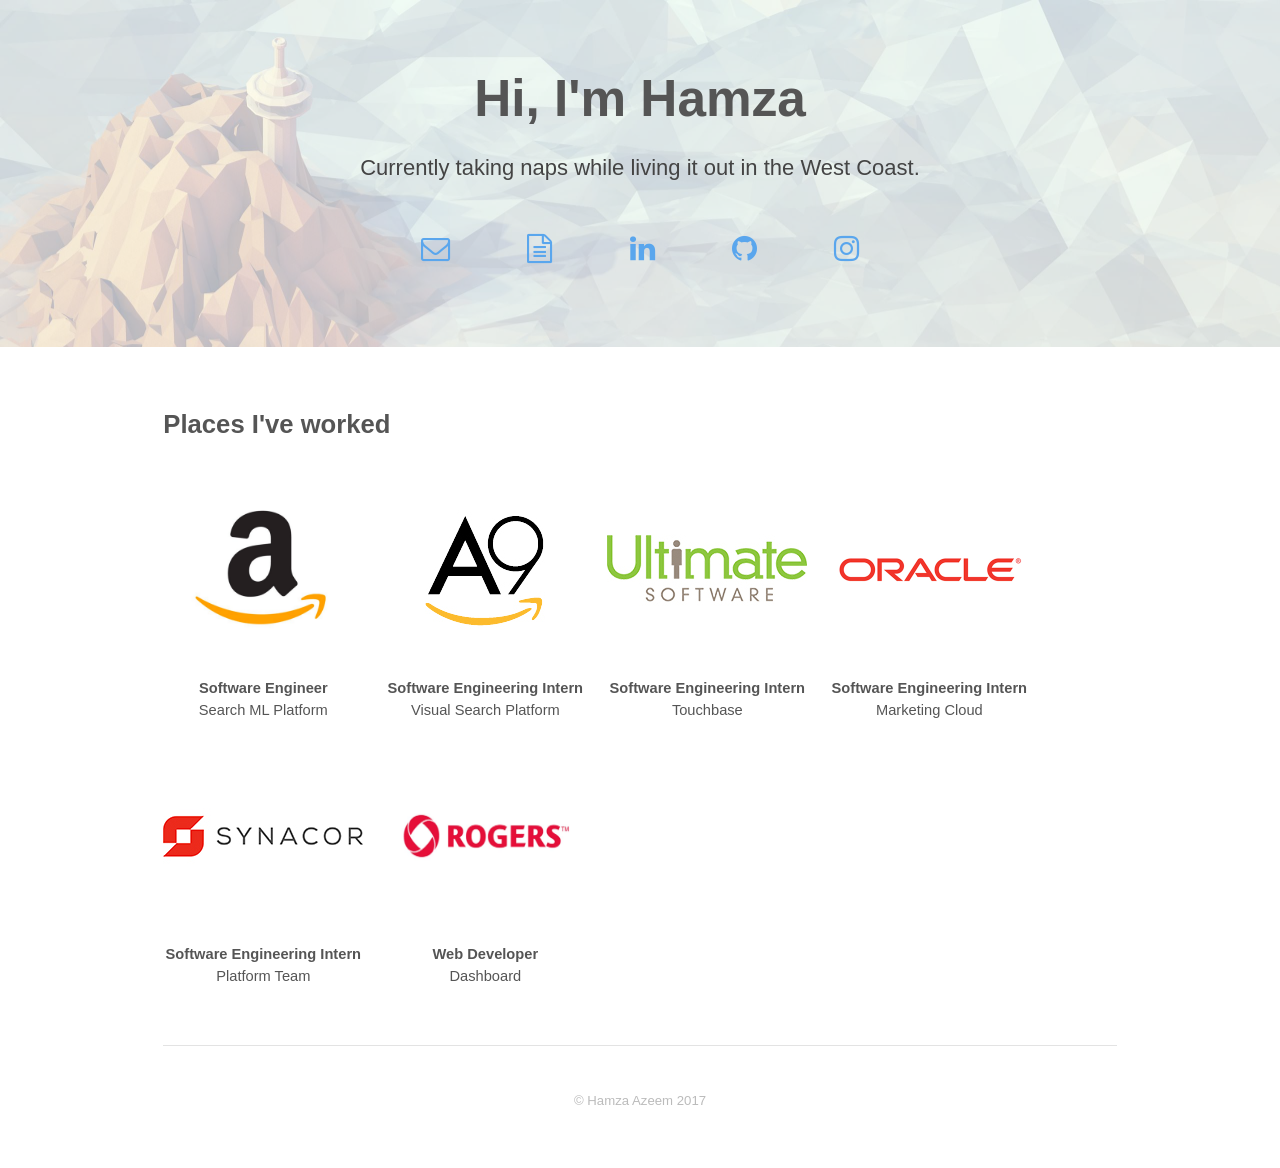
==== commit a12ea716: "Update status + add amzn" ====
--- a/index.html
+++ b/index.html
@@ -6,13 +6,13 @@
 		<meta charset="utf-8" />
 		<meta name="viewport" content="width=device-width, initial-scale=1" />
 		<link rel="stylesheet" href="assets/css/main.css" />
-		<link rel="icon" type="image/png" href="./images/webicon.png" />
+		<link rel="icon" type="image.jpg" href="./images/webicon.png" />
 	</head>
 	<body id="top">
 		<!-- Banner -->
 			<section id="banner">
 				<h2>Hi, I'm Hamza</h2>
-				<p>Currently <span id="changeable">chugging coffee</span> while going through my last year in Computer Engineering.</p>
+				<p>Currently <span id="changeable">finding new coffee spots</span> while living it out in the West Coast.</p>
 				<ul class="actions">
 					<li><a href="mailto:hamzaazeem1@gmail.com" target="_blank" class="infolink icon fa-envelope-o"><span class="label">Email</span></a></li>
 					<li><a href="./resume.pdf" target="_blank" class="infolink icon fa-file-text-o"><span class="label">Resume</span></a></li>
@@ -32,11 +32,19 @@
 					</div>
 					<div id="logos" class="row">
 						<section class="2.9u 2u(medium) 12u$(small)">
-							<a href="https://a9.com/whatwedo/visual-search/" target="_blank">
+							<a href="https://www.amazon.jobs/en/teams/search" target="_blank">
+								<img class="logoco" src="./images/amzn.jpg">
+							</a>
+							<div class="row info">
+								<h1>Software Engineer<br/><span class="team">Search ML Platform</span></h1>
+							</div>
+						</section>		
+						<section class="2.9u 2u(medium) 12u$(small)">
+							<a href="https://www.amazon.jobs/en/teams/search" target="_blank">
 								<img class="logoco" src="./images/a9.jpg">
 							</a>
 							<div class="row info">
-								<h1>Software Engineering<br/><span class="team">Visual Search</span></h1>
+								<h1>Software Engineering Intern<br/><span class="team">Visual Search Platform</span></h1>
 							</div>
 						</section>	
 						<section class="2.9u 2u(medium) 12u$(small)">
@@ -44,7 +52,7 @@
 								<img class="logoco" src="./images/us.jpg">
 							</a>
 							<div class="row info">
-								<h1>Software Engineering<br/><span class="team">Touchbase</span></h1>
+								<h1>Software Engineering Intern<br/><span class="team">Touchbase</span></h1>
 							</div>
 						</section>
 						<section class="2.9u 2u(medium) 12u$(small)">
@@ -52,7 +60,7 @@
 								<img class="logoco" src="./images/ora.jpg">
 							</a>
 							<div class="row info">
-								<h1>Software Engineering<br/><span class="team">Marketing Cloud</span></h1>
+								<h1>Software Engineering Intern<br/><span class="team">Marketing Cloud</span></h1>
 							</div>
 						</section>
 						<section class="2.9u 2u(medium) 12u$(small)">
@@ -60,7 +68,7 @@
 								<img class="logoco" src="./images/syn.jpg">
 							</a>
 							<div class="row info">
-								<h1>Software Engineering<br/><span class="team">Platform Team</span></h1>
+								<h1>Software Engineering Intern<br/><span class="team">Platform Team</span></h1>
 							</div>
 						</section>
 						<section class="2.9u 2u(medium) 12u$(small)">
@@ -101,4 +109,4 @@
 			</script>
 
 	</body>
-</html>+</html>
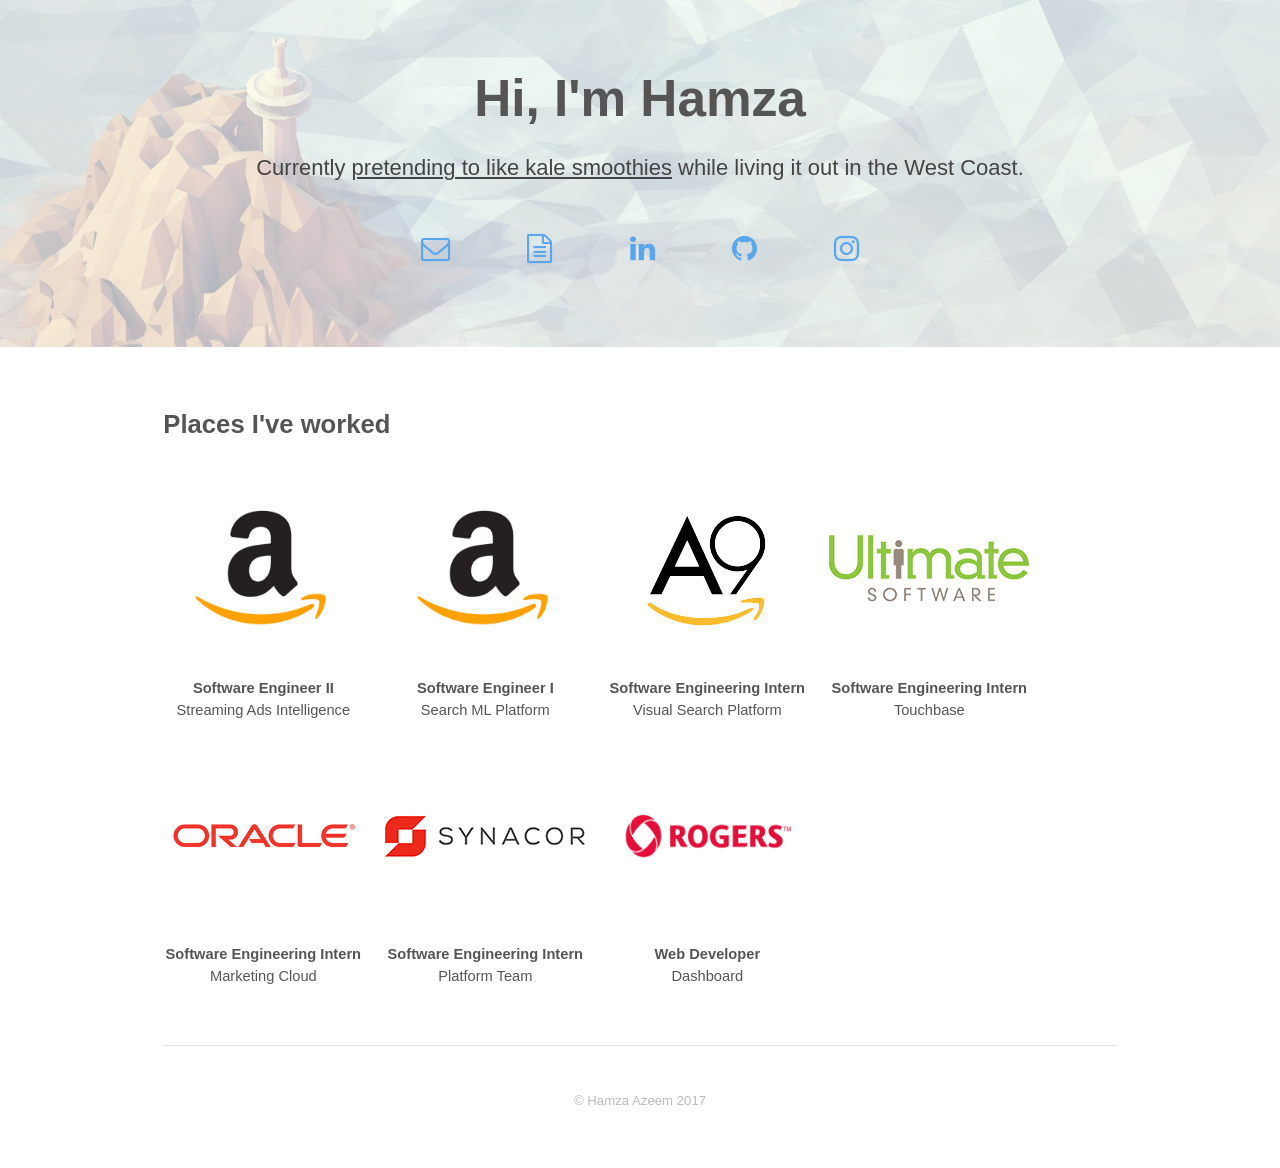
==== commit 06b896de: "Add Ads Position Also modify job titles" ====
--- a/index.html
+++ b/index.html
@@ -32,11 +32,19 @@
 					</div>
 					<div id="logos" class="row">
 						<section class="2.9u 2u(medium) 12u$(small)">
+							<a href="https://www.amazon.jobs/en/teams/performance-advertising" target="_blank">
+								<img class="logoco" src="./images/amzn.jpg">
+							</a>
+							<div class="row info">
+								<h1>Software Engineer II<br/><span class="team">Streaming Ads Intelligence</span></h1>
+							</div>
+						</section>	
+						<section class="2.9u 2u(medium) 12u$(small)">
 							<a href="https://www.amazon.jobs/en/teams/search" target="_blank">
 								<img class="logoco" src="./images/amzn.jpg">
 							</a>
 							<div class="row info">
-								<h1>Software Engineer<br/><span class="team">Search ML Platform</span></h1>
+								<h1>Software Engineer I<br/><span class="team">Search ML Platform</span></h1>
 							</div>
 						</section>		
 						<section class="2.9u 2u(medium) 12u$(small)">
--- a/assets/css/main.css
+++ b/assets/css/main.css
@@ -2817,11 +2817,8 @@
 			margin-bottom: 1.75em;
 		}
 
-		#banner p #changeable{ 
+		#banner p #changeable { 
 			cursor: pointer;
-		}
-
-		#banner p #changeable:hover {
 			text-decoration: underline;
 		}
 
@@ -2947,4 +2944,4 @@
 					padding-left: 0;
 				}
 
-		}+		}
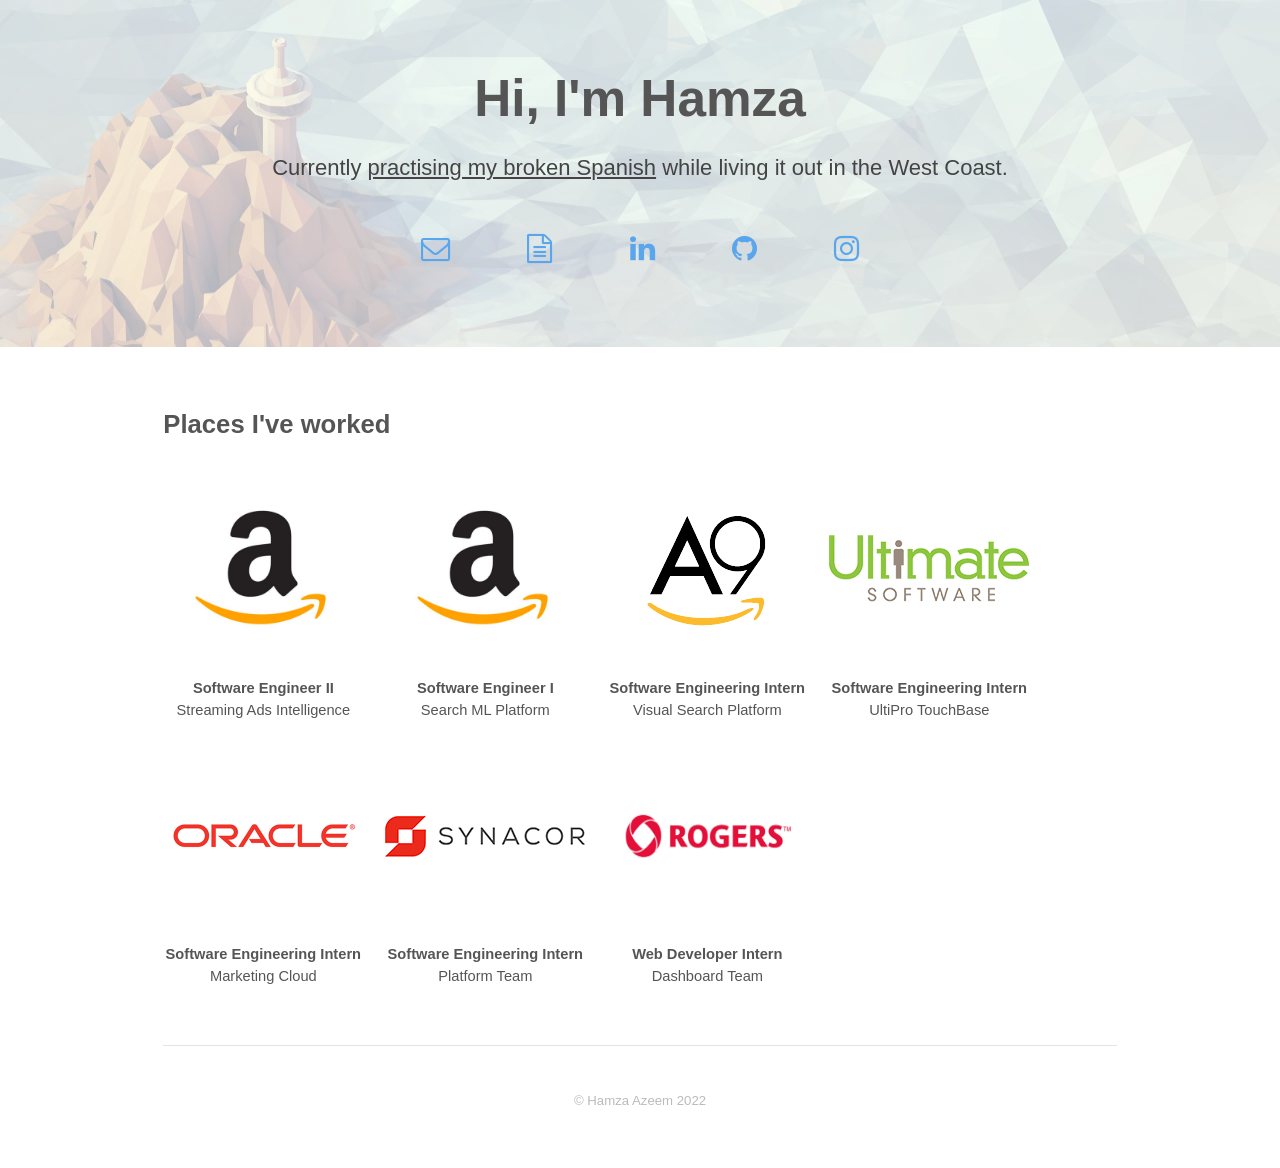
==== commit 2f62cc2b: "Update previous teams and copyright year" ====
--- a/index.html
+++ b/index.html
@@ -60,7 +60,7 @@
 								<img class="logoco" src="./images/us.jpg">
 							</a>
 							<div class="row info">
-								<h1>Software Engineering Intern<br/><span class="team">Touchbase</span></h1>
+								<h1>Software Engineering Intern<br/><span class="team">UltiPro TouchBase</span></h1>
 							</div>
 						</section>
 						<section class="2.9u 2u(medium) 12u$(small)">
@@ -84,23 +84,14 @@
 								<img class="logoco" src="./images/rog.jpg">
 							</a>
 							<div class="row info">
-								<h1>Web Developer<br/><span class="team">Dashboard</span></h1>
+								<h1>Web Developer Intern<br/><span class="team">Dashboard Team</span></h1>
 							</div>
 						</section>
 					</div>
-				
-				<!-- <hr class="major"/>
-
-				<div id="projects" class="row">
-					<section class="12u 12u$(medium)">
-						<h2>Projects</h2>
-					</section>
-				</div> -->
-
 
 				<hr class="major"/>
 				<div class="copyright">
-					&copy; Hamza Azeem 2017
+					&copy; Hamza Azeem 2022
 				</div>
 
 		<!-- Scripts -->
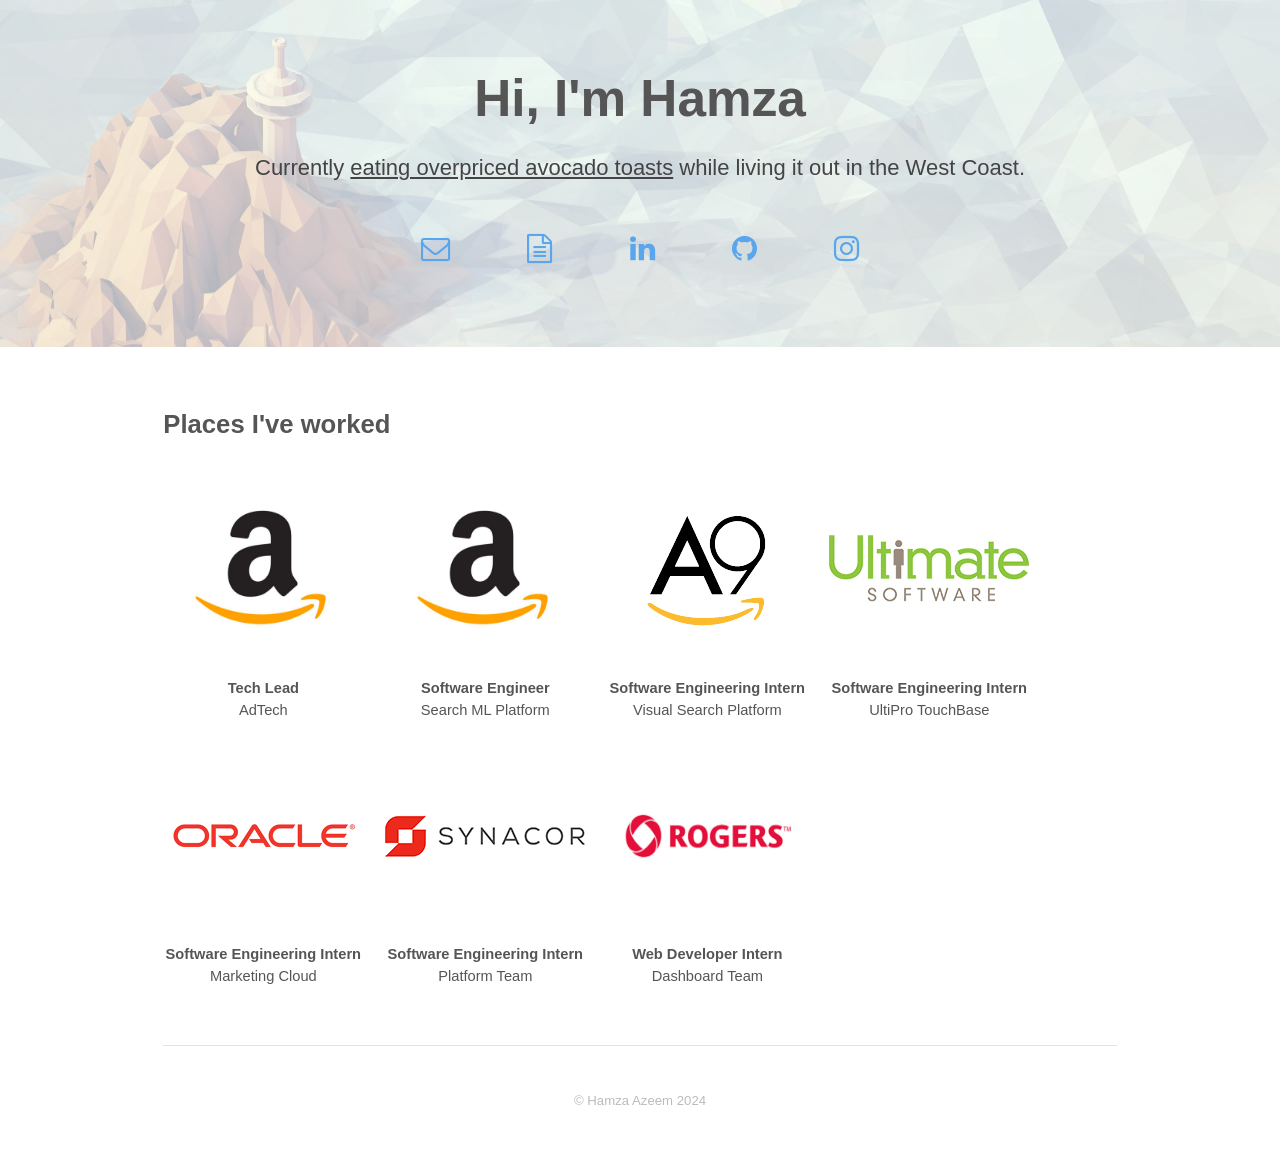
==== commit b8ec6b39: "Title updates" ====
--- a/index.html
+++ b/index.html
@@ -36,7 +36,7 @@
 								<img class="logoco" src="./images/amzn.jpg">
 							</a>
 							<div class="row info">
-								<h1>Software Engineer II<br/><span class="team">Streaming Ads Intelligence</span></h1>
+								<h1>Tech Lead<br/><span class="team">AdTech</span></h1>
 							</div>
 						</section>	
 						<section class="2.9u 2u(medium) 12u$(small)">
@@ -44,7 +44,7 @@
 								<img class="logoco" src="./images/amzn.jpg">
 							</a>
 							<div class="row info">
-								<h1>Software Engineer I<br/><span class="team">Search ML Platform</span></h1>
+								<h1>Software Engineer<br/><span class="team">Search ML Platform</span></h1>
 							</div>
 						</section>		
 						<section class="2.9u 2u(medium) 12u$(small)">
@@ -91,7 +91,7 @@
 
 				<hr class="major"/>
 				<div class="copyright">
-					&copy; Hamza Azeem 2022
+					&copy; Hamza Azeem 2024
 				</div>
 
 		<!-- Scripts -->
